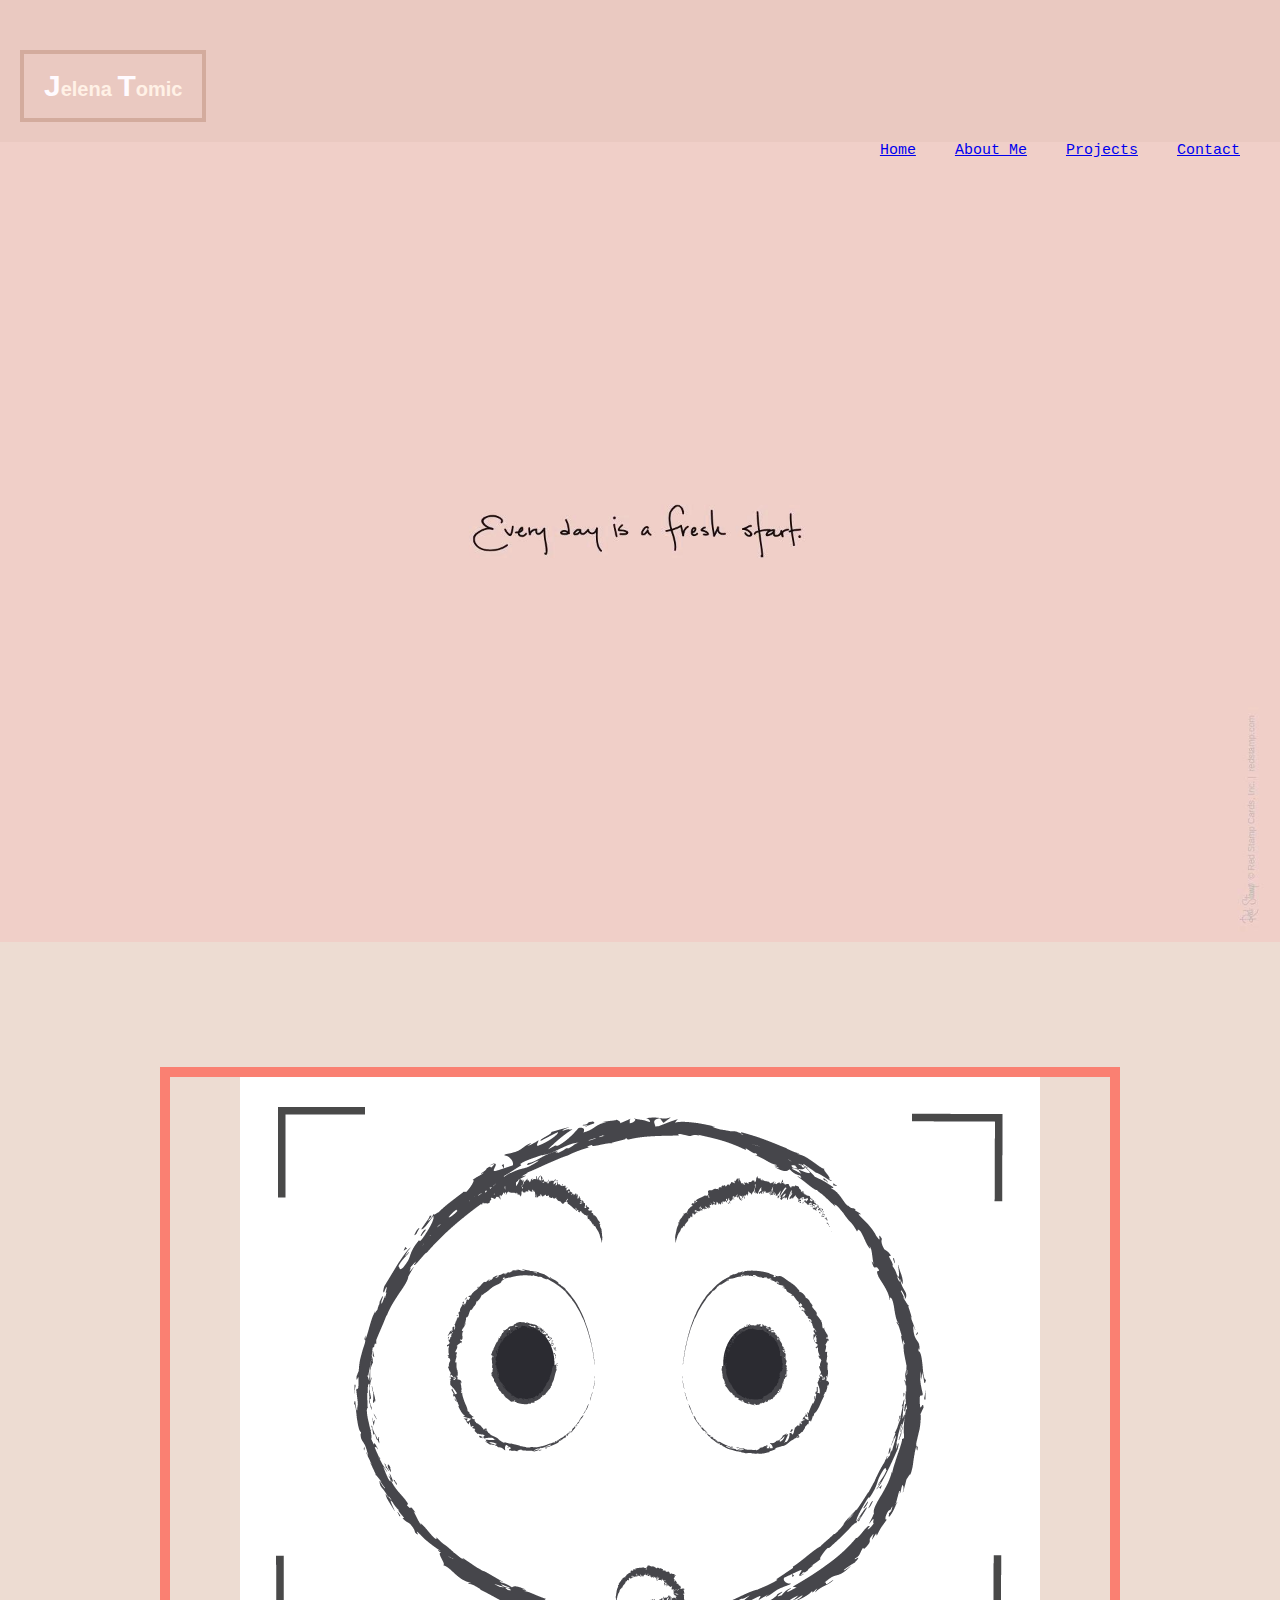
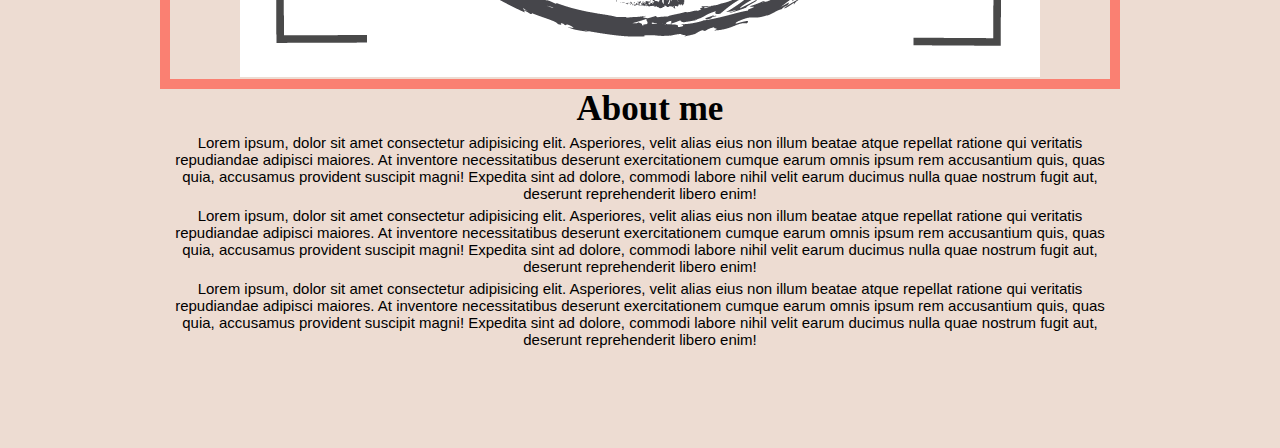
==== index.html @ 734453d8 "About me" ====
<!DOCTYPE html>
<html lang="en-US">

 <head> 
   <meta charset="UTF-8">
   <link rel="stylesheet" href="./assets/style.css">
   <title>Jelena Tomic</title>

 </head>

 <body>
     <header class="header">
         <div id="name">
             <h1 id="first"><span>J</span>elena <span>T</span>omic</h1>
         </div>

         <nav>
             <ul>
                 <li>
                     <a href="#home" data-after="Home">Home</a>
                 </li>
                 <li>
                     <a href="#aboutme" data-after="About Me">About Me</a>
                 </li>
                 <li>
                     <a href="#projects" data-after="Projects">Projects</a>
                 </li>
                 <li>
                     <a href="#contact" data-after="Contact">Contact</a>
                 </li>
             </ul>
         </nav>
     </header>
     <main class="home"></main>
     <section id="aboutme">
        <div >
            <div id="aboutme-img">
              <img src="./assets/img/aboutme.webp" alt="img">
            </div>
          </div>
          <div>
            <h1 id=content>About  me</h1>
            <p>Lorem ipsum, dolor sit amet consectetur adipisicing elit. Asperiores, velit alias eius non illum beatae atque repellat ratione qui veritatis repudiandae adipisci maiores. At inventore necessitatibus deserunt exercitationem cumque earum omnis ipsum rem accusantium quis, quas quia, accusamus provident suscipit magni! Expedita sint ad dolore, commodi labore nihil velit earum ducimus nulla quae nostrum fugit aut, deserunt reprehenderit libero enim!

            </p>
            <p>Lorem ipsum, dolor sit amet consectetur adipisicing elit. Asperiores, velit alias eius non illum beatae atque repellat ratione qui veritatis repudiandae adipisci maiores. At inventore necessitatibus deserunt exercitationem cumque earum omnis ipsum rem accusantium quis, quas quia, accusamus provident suscipit magni! Expedita sint ad dolore, commodi labore nihil velit earum ducimus nulla quae nostrum fugit aut, deserunt reprehenderit libero enim!

            </p>
            <p>Lorem ipsum, dolor sit amet consectetur adipisicing elit. Asperiores, velit alias eius non illum beatae atque repellat ratione qui veritatis repudiandae adipisci maiores. At inventore necessitatibus deserunt exercitationem cumque earum omnis ipsum rem accusantium quis, quas quia, accusamus provident suscipit magni! Expedita sint ad dolore, commodi labore nihil velit earum ducimus nulla quae nostrum fugit aut, deserunt reprehenderit libero enim!

            </p>
        </div>
      </section>

     
 </body>
      
</html>
---- assets/style.css ----
*{
    box-sizing: border-box;
    padding: 0;
    margin: auto;
}
html {
	font-size: 10px;
	font-family: 'Montserrat', sans-serif;
	scroll-behavior: smooth;
}

body{
    background-color: #eddcd2;
}

p{
    color: black;
    font-size: 15px;
    font-family:Arial, Helvetica, sans-serif;
    margin-top: 5px;
    line-height: normal;
}
#first{
    display: inline-block;
    padding: 15px 20px;
    color:#fffbff;
    border: 4px solid #d3ab9d;
    font-size: 9px;
    margin-top: 30px;
}
#first:hover{
    color: #daeaf6;
    background: color #bde0fe; 
}
/* header section */
.header {
 padding: 20px;
 font-family: Arial, Helvetica, sans-serif;
 background-color: #EAC9C1;
 color: #d3ab9d;
 cursor: grab;
 display: block;
}

.header #name h1{
    font-size: 2rem;
    color: #fff1e6;
    display: inline-block;
}

.header #name h1 span{
    color: #fffbff;
    font-size: 3rem;
    
}

.header nav{
    font-family: 'Courier New', Courier, monospace;
    font-size: 15px;
    float: right;
    padding-top: 20px;
    margin-right: 20px;
    color: #fefeff;
}

.header nav ul{
    list-style: none;
    
}

.header nav ul li{
    display:inline-block;
    margin-left: 30px;
}
/* end header */

/* home */
.home {
    height: 800px;
    width: 100%;
    margin-bottom: 25px;
    background-image: url(./img/homepage.jpeg) ;
    background-size: cover;
    background-position: center;
}
/* end home */
/* about me */
#aboutme {
	text-align: center;
	max-width: 1000px;
	margin: 0 auto;
	padding: 100px 20px;
}
#aboutme #content{
    width: 75%;
    display: inline-block;
    margin-left: 20px;
    font-size: 35px;
    font-family: fantasy;

}

#aboutme #aboutme-img{
    height: 100%;
	width: 100%;
	position: left;
	border: 10px solid salmon;

}
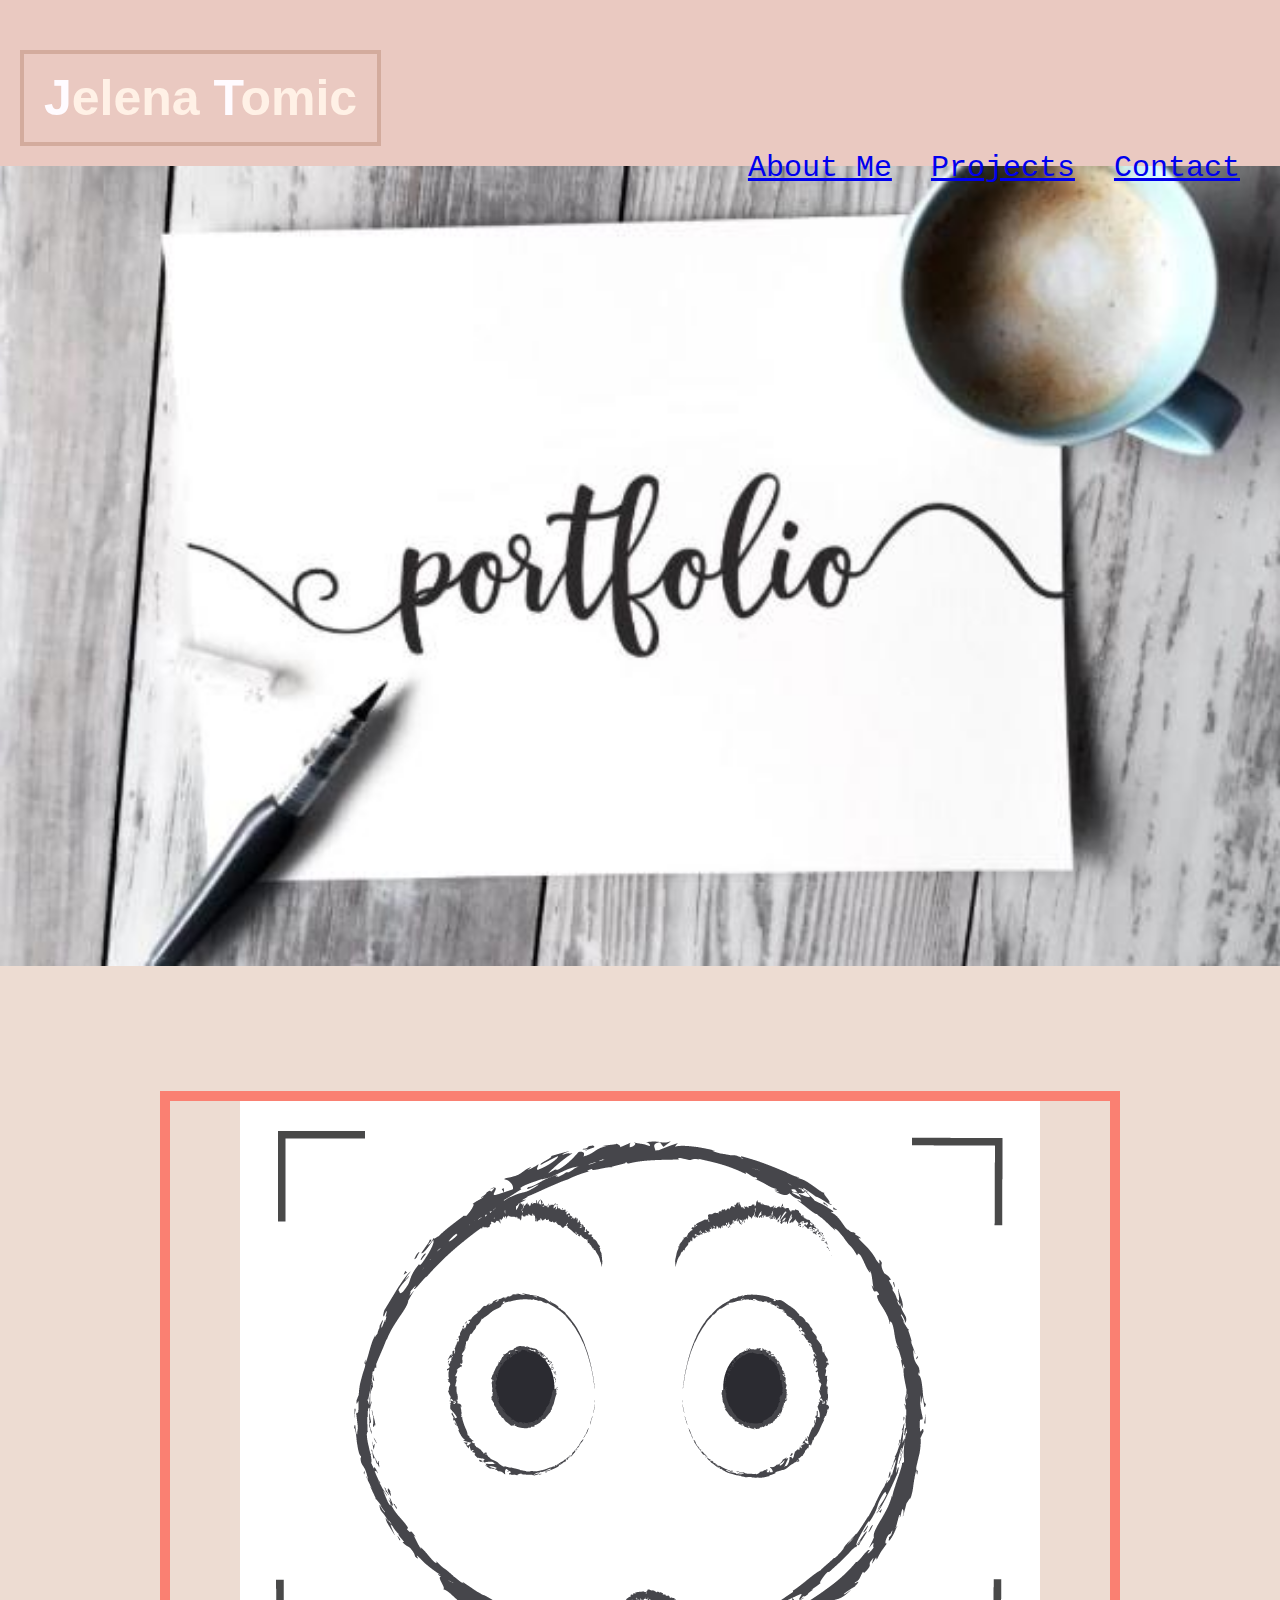
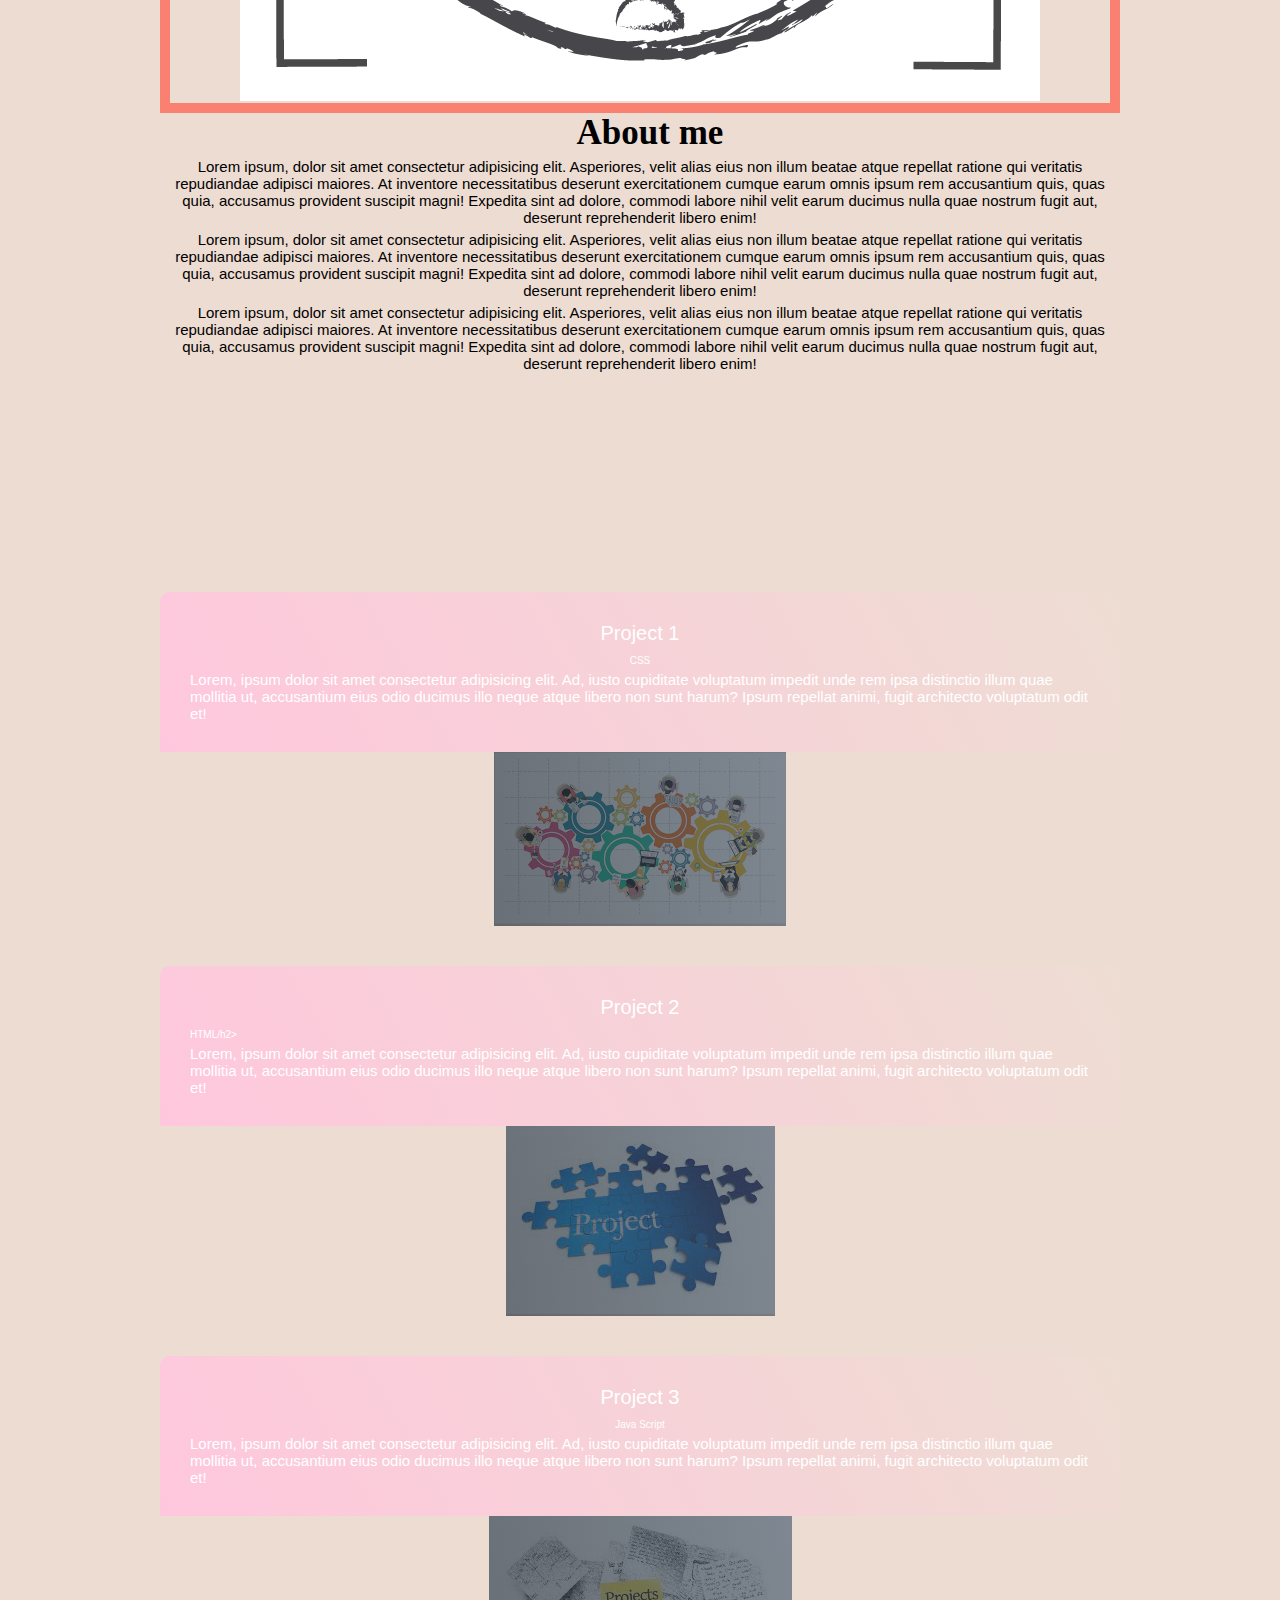
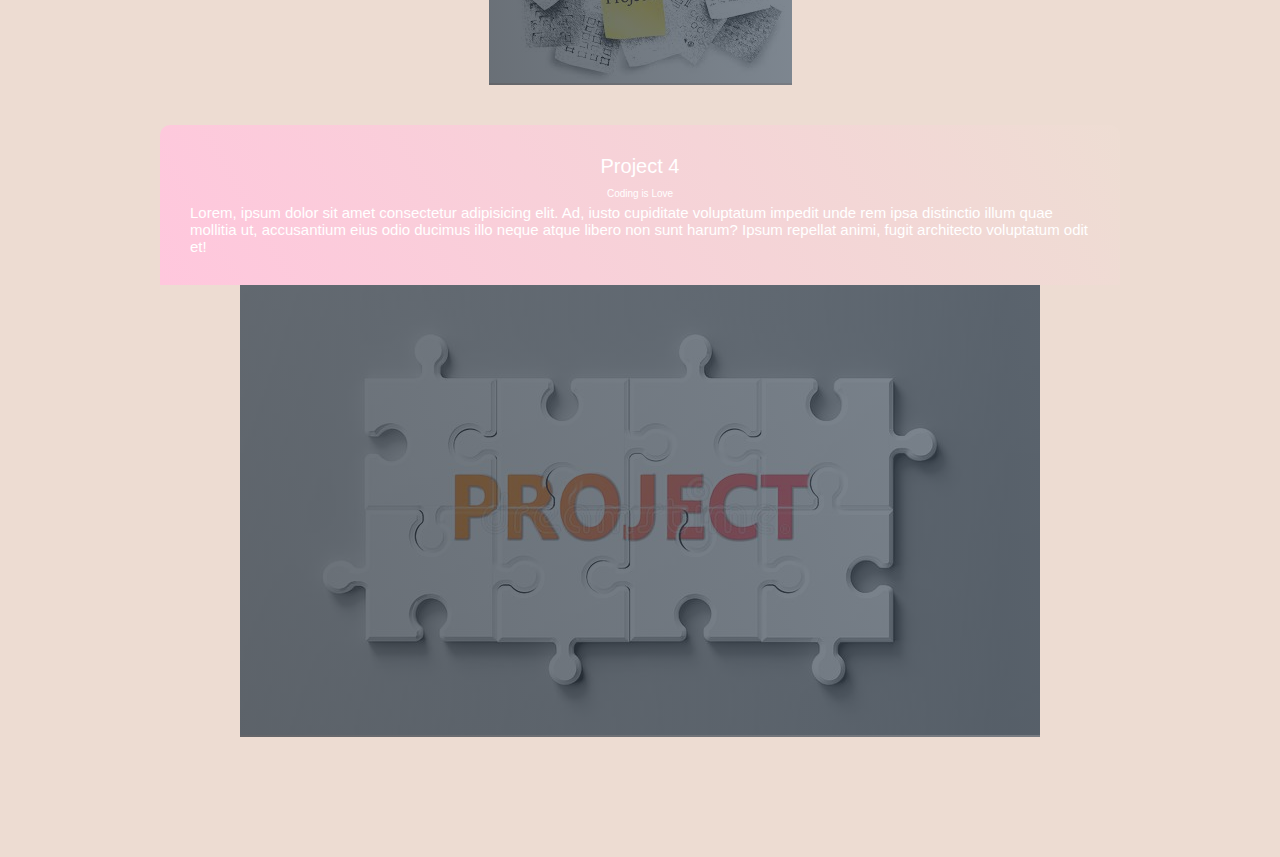
==== commit fea65378: "project" ====
--- a/index.html
+++ b/index.html
@@ -4,11 +4,12 @@
  <head> 
    <meta charset="UTF-8">
    <link rel="stylesheet" href="./assets/style.css">
-   <title>Jelena Tomic</title>
+   <title>Jelena Tomic Portfolio</title>
 
  </head>
 
  <body>
+     <!-- header section -->
      <header class="header">
          <div id="name">
              <h1 id="first"><span>J</span>elena <span>T</span>omic</h1>
@@ -16,9 +17,6 @@
 
          <nav>
              <ul>
-                 <li>
-                     <a href="#home" data-after="Home">Home</a>
-                 </li>
                  <li>
                      <a href="#aboutme" data-after="About Me">About Me</a>
                  </li>
@@ -31,7 +29,9 @@
              </ul>
          </nav>
      </header>
+     <!-- end of header section -->
      <main class="home"></main>
+     <!-- about me -->
      <section id="aboutme">
         <div >
             <div id="aboutme-img">
@@ -51,6 +51,55 @@
             </p>
         </div>
       </section>
+      <!-- end about me -->
+      <!-- projects -->
+      <section id="projects">
+        <div class="projects container">
+          <div class="all-projects">
+            <div class="project-item">
+              <div class="project-info">
+                <h1>Project 1</h1>
+                <h2>CSS</h2>
+                <p>Lorem, ipsum dolor sit amet consectetur adipisicing elit. Ad, iusto cupiditate voluptatum impedit unde rem ipsa distinctio illum quae mollitia ut, accusantium eius odio ducimus illo neque atque libero non sunt harum? Ipsum repellat animi, fugit architecto voluptatum odit et!</p>
+              </div>
+              <div class="project-img">
+                <img src="./assets/img/project1.png" alt="project1">
+              </div>
+            </div>
+            <div class="project-item">
+              <div class="project-info">
+                <h1>Project 2</h1>
+                <h2>HTML/h2>
+                <p>Lorem, ipsum dolor sit amet consectetur adipisicing elit. Ad, iusto cupiditate voluptatum impedit unde rem ipsa distinctio illum quae mollitia ut, accusantium eius odio ducimus illo neque atque libero non sunt harum? Ipsum repellat animi, fugit architecto voluptatum odit et!</p>
+              </div>
+              <div class="project-img">
+                <img src="./assets/img/project2.jpeg" alt="project2">
+              </div>
+            </div>
+            <div class="project-item">
+              <div class="project-info">
+                <h1>Project 3</h1>
+                <h2>Java Script</h2>
+                <p>Lorem, ipsum dolor sit amet consectetur adipisicing elit. Ad, iusto cupiditate voluptatum impedit unde rem ipsa distinctio illum quae mollitia ut, accusantium eius odio ducimus illo neque atque libero non sunt harum? Ipsum repellat animi, fugit architecto voluptatum odit et!</p>
+              </div>
+              <div class="project-img">
+                <img src="./assets/img/project3.jpeg" alt="project3">
+              </div>
+            </div>
+            <div class="project-item">
+              <div class="project-info">
+                <h1>Project 4</h1>
+                <h2>Coding is Love</h2>
+                <p>Lorem, ipsum dolor sit amet consectetur adipisicing elit. Ad, iusto cupiditate voluptatum impedit unde rem ipsa distinctio illum quae mollitia ut, accusantium eius odio ducimus illo neque atque libero non sunt harum? Ipsum repellat animi, fugit architecto voluptatum odit et!</p>
+              </div>
+              <div class="project-img">
+                <img src="./assets/img/project4.jpeg" alt="project4">
+              </div>
+            </div>
+          </div>
+        </div>
+      </section>
+      <!-- end projects -->
 
      
  </body>
--- a/assets/style.css
+++ b/assets/style.css
@@ -20,6 +20,13 @@
     font-family:Arial, Helvetica, sans-serif;
     margin-top: 5px;
     line-height: normal;
+}
+.container {
+	min-height: 100vh;
+	width: 100%;
+	display: flex;
+	align-items: center;
+	justify-content: center;
 }
 #first{
     display: inline-block;
@@ -44,14 +51,14 @@
 }
 
 .header #name h1{
-    font-size: 2rem;
+    font-size: 5rem;
     color: #fff1e6;
     display: inline-block;
 }
 
 .header #name h1 span{
     color: #fffbff;
-    font-size: 3rem;
+    font-size: 5rem;
     
 }
 
@@ -59,9 +66,9 @@
     font-family: 'Courier New', Courier, monospace;
     font-size: 15px;
     float: right;
-    padding-top: 20px;
     margin-right: 20px;
     color: #fefeff;
+    
 }
 
 .header nav ul{
@@ -72,6 +79,8 @@
 .header nav ul li{
     display:inline-block;
     margin-left: 30px;
+    font-size: 3rem;
+    padding-top: 5px;
 }
 /* end header */
 
@@ -80,7 +89,7 @@
     height: 800px;
     width: 100%;
     margin-bottom: 25px;
-    background-image: url(./img/homepage.jpeg) ;
+    background-image: url(./img/portfolio.jpeg) ;
     background-size: cover;
     background-position: center;
 }
@@ -108,3 +117,73 @@
 	border: 10px solid salmon;
 
 }
+/* end about me */
+/* projects */
+#projects .projects {
+	flex-direction: column;
+	max-width: 1200px;
+	margin: 0 auto;
+	padding: 100px 0;
+}
+
+#projects .all-projects {
+	display: flex;
+	align-items: center;
+	justify-content: center;
+	flex-direction: column;
+}
+#projects .project-item {
+	display: flex;
+	align-items: center;
+	justify-content: center;
+	flex-direction: column;
+	width: 80%;
+	margin: 20px auto;
+	overflow: hidden;
+	border-radius: 10px;
+}
+#projects .project-info {
+	padding: 30px;
+	flex-basis: 50%;
+	height: 100%;
+	display: flex;
+	align-items: flex-start;
+	justify-content: center;
+	flex-direction: column;
+	background-image: linear-gradient(60deg, #ffc7dd 0%, #eeddd3 100%);
+	color: white;
+}
+#projects .project-info h1 {
+	font-size: 2rem;
+	font-weight: 500;
+}
+#projects .project-info h2 {
+	font-size: 1rem;
+	font-weight: 500;
+	margin-top: 10px;
+}
+#projects .project-info p {
+	color: white;
+}
+#projects .project-img {
+	flex-basis: 60%;
+	height: 300px;
+	overflow: hidden;
+	position: relative;
+}
+#projects .project-img:after {
+	content: '';
+	position: absolute;
+	left: 0;
+	top: 0;
+	height: 100%;
+	width: 100%;
+	background-image: linear-gradient(80deg, #29323c 0%, #485563 100%);
+	opacity: .7;
+}
+#projects .project-img img {
+	transition: .3s ease transform;
+}
+#projects .project-item:hover .project-img img {
+	transform: scale(3.2);
+}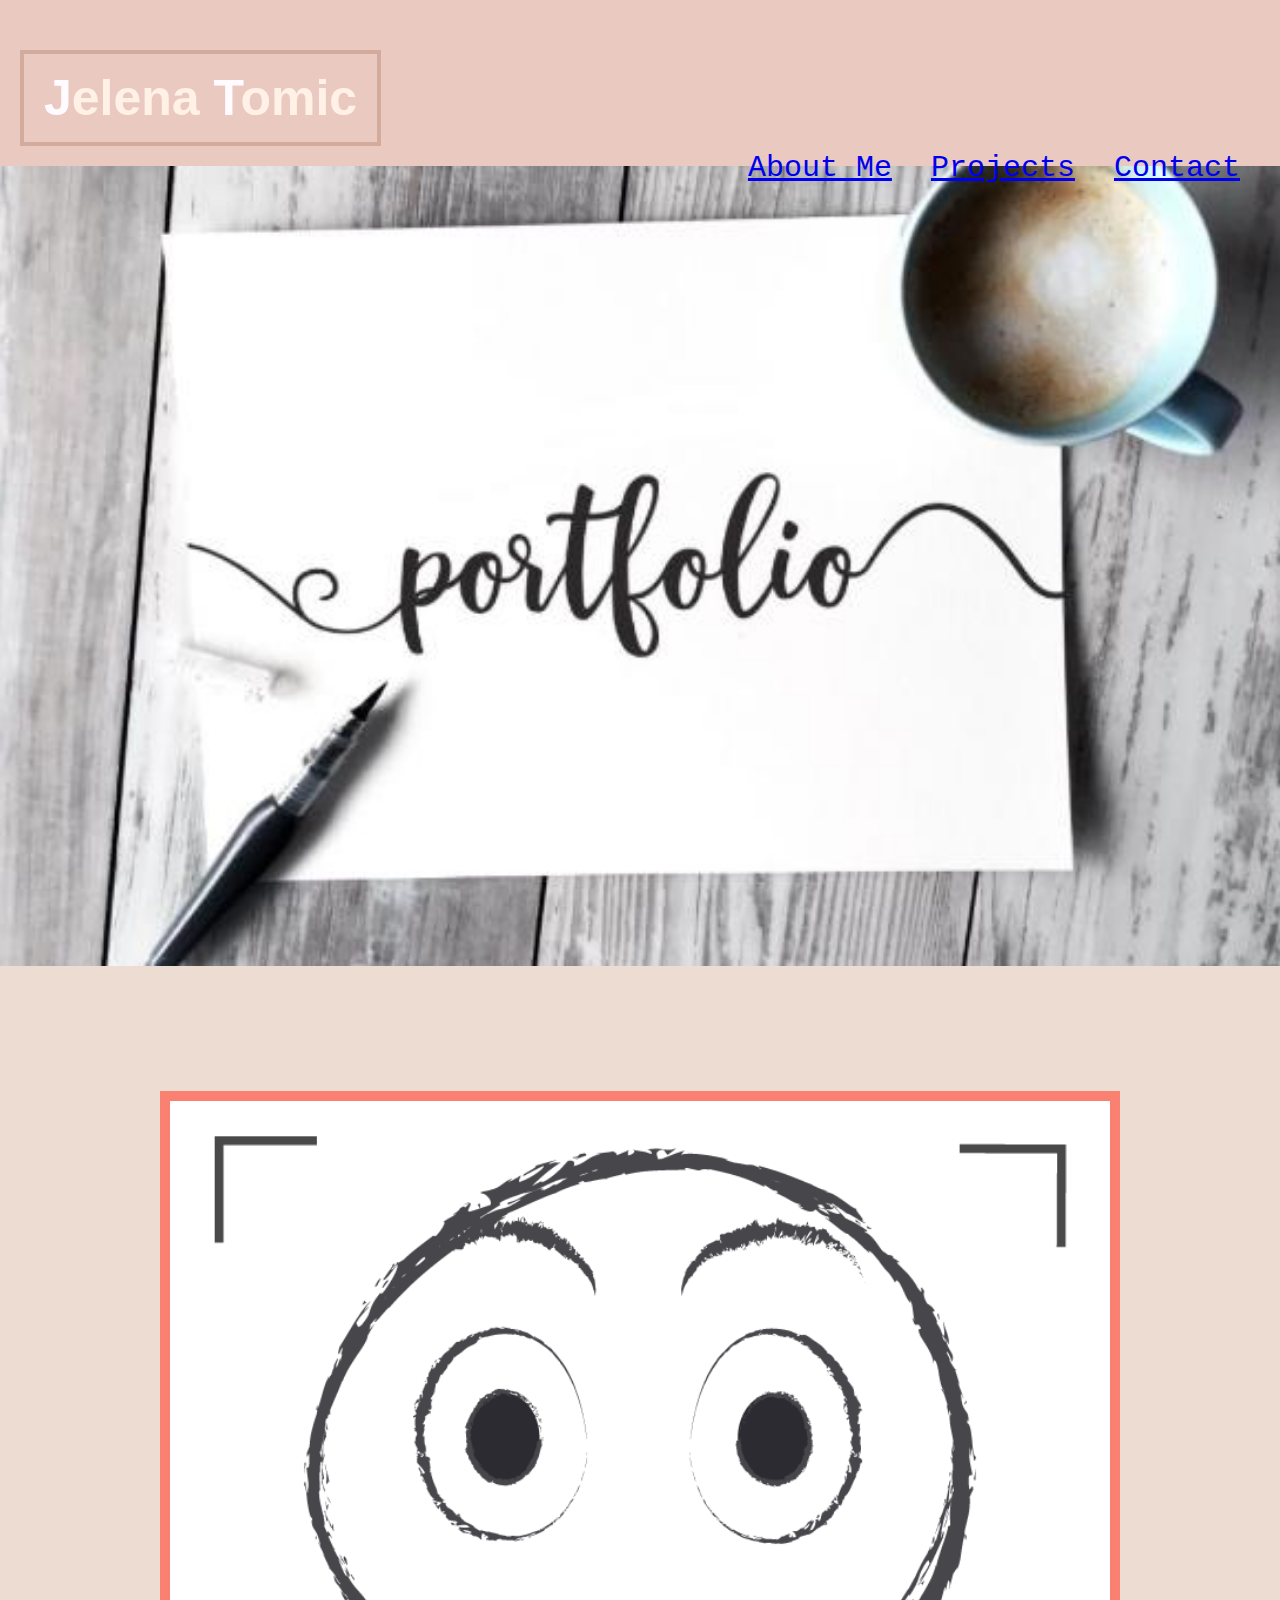
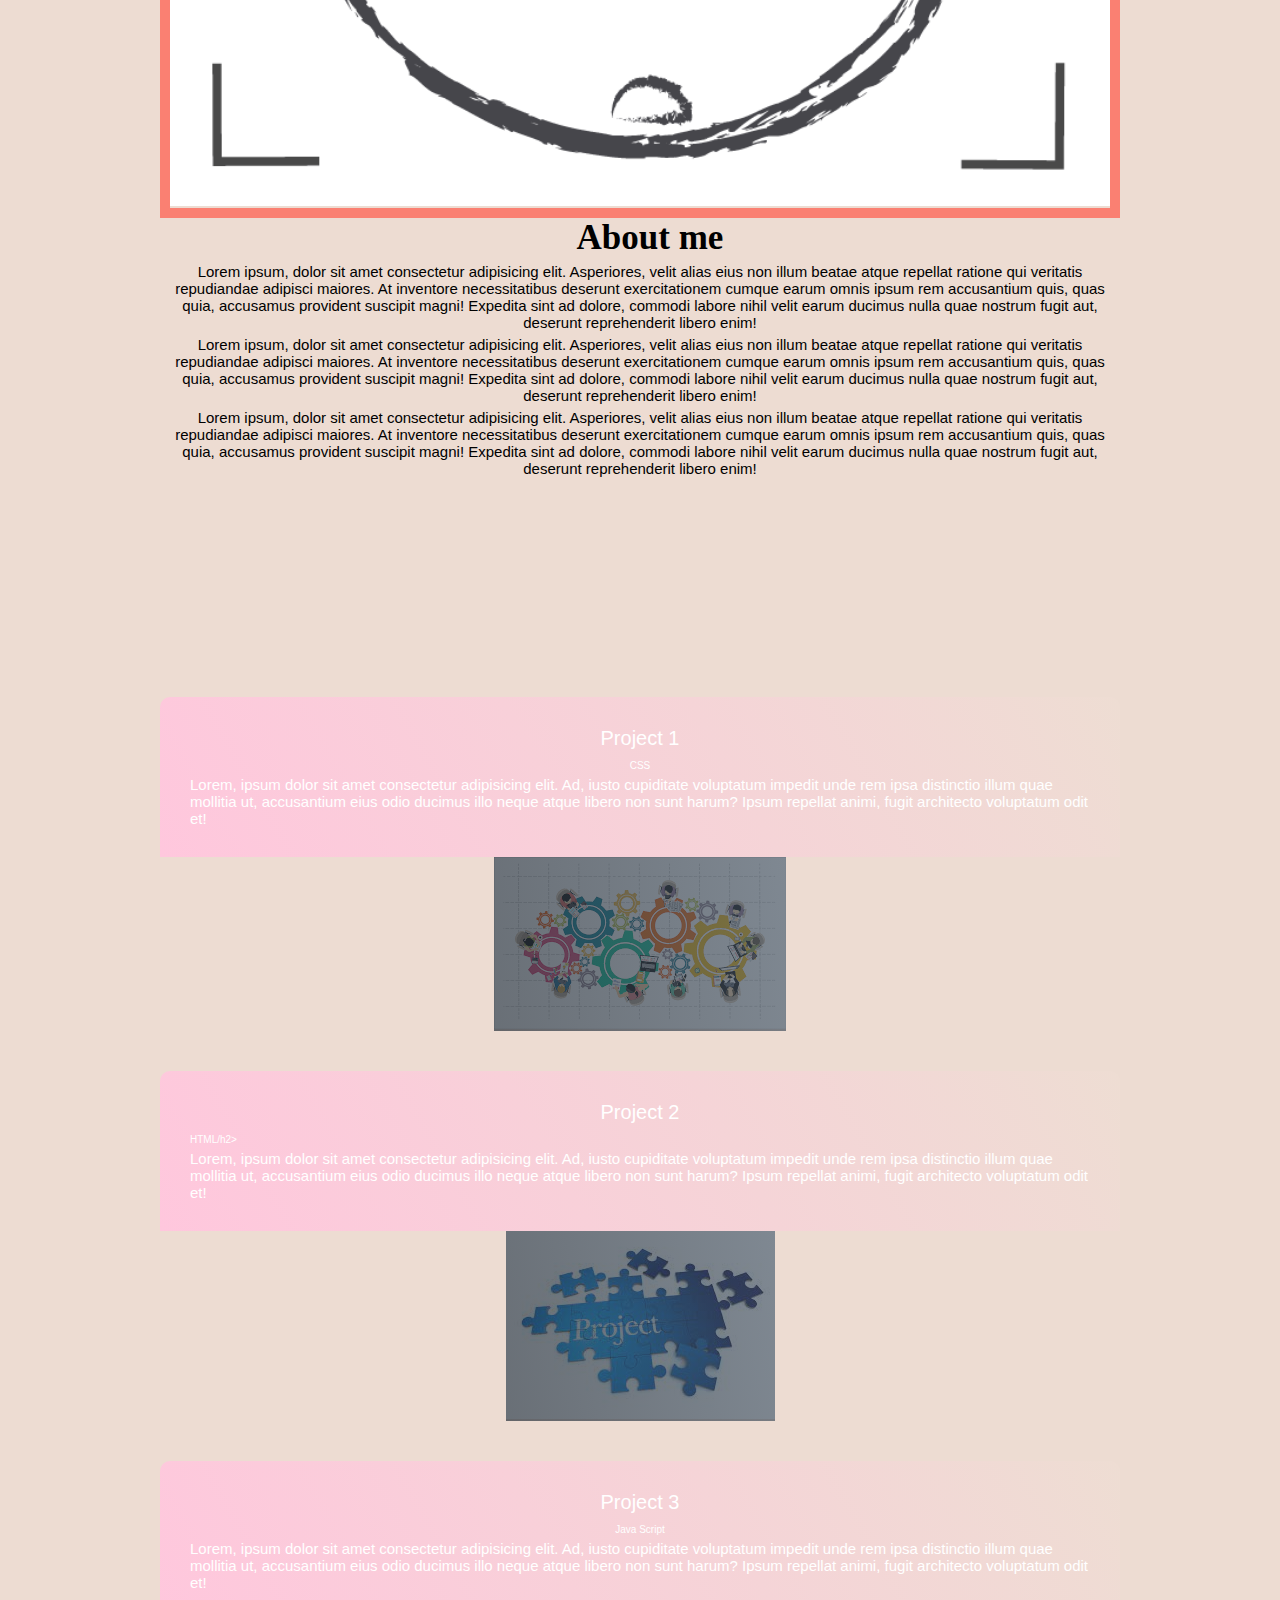
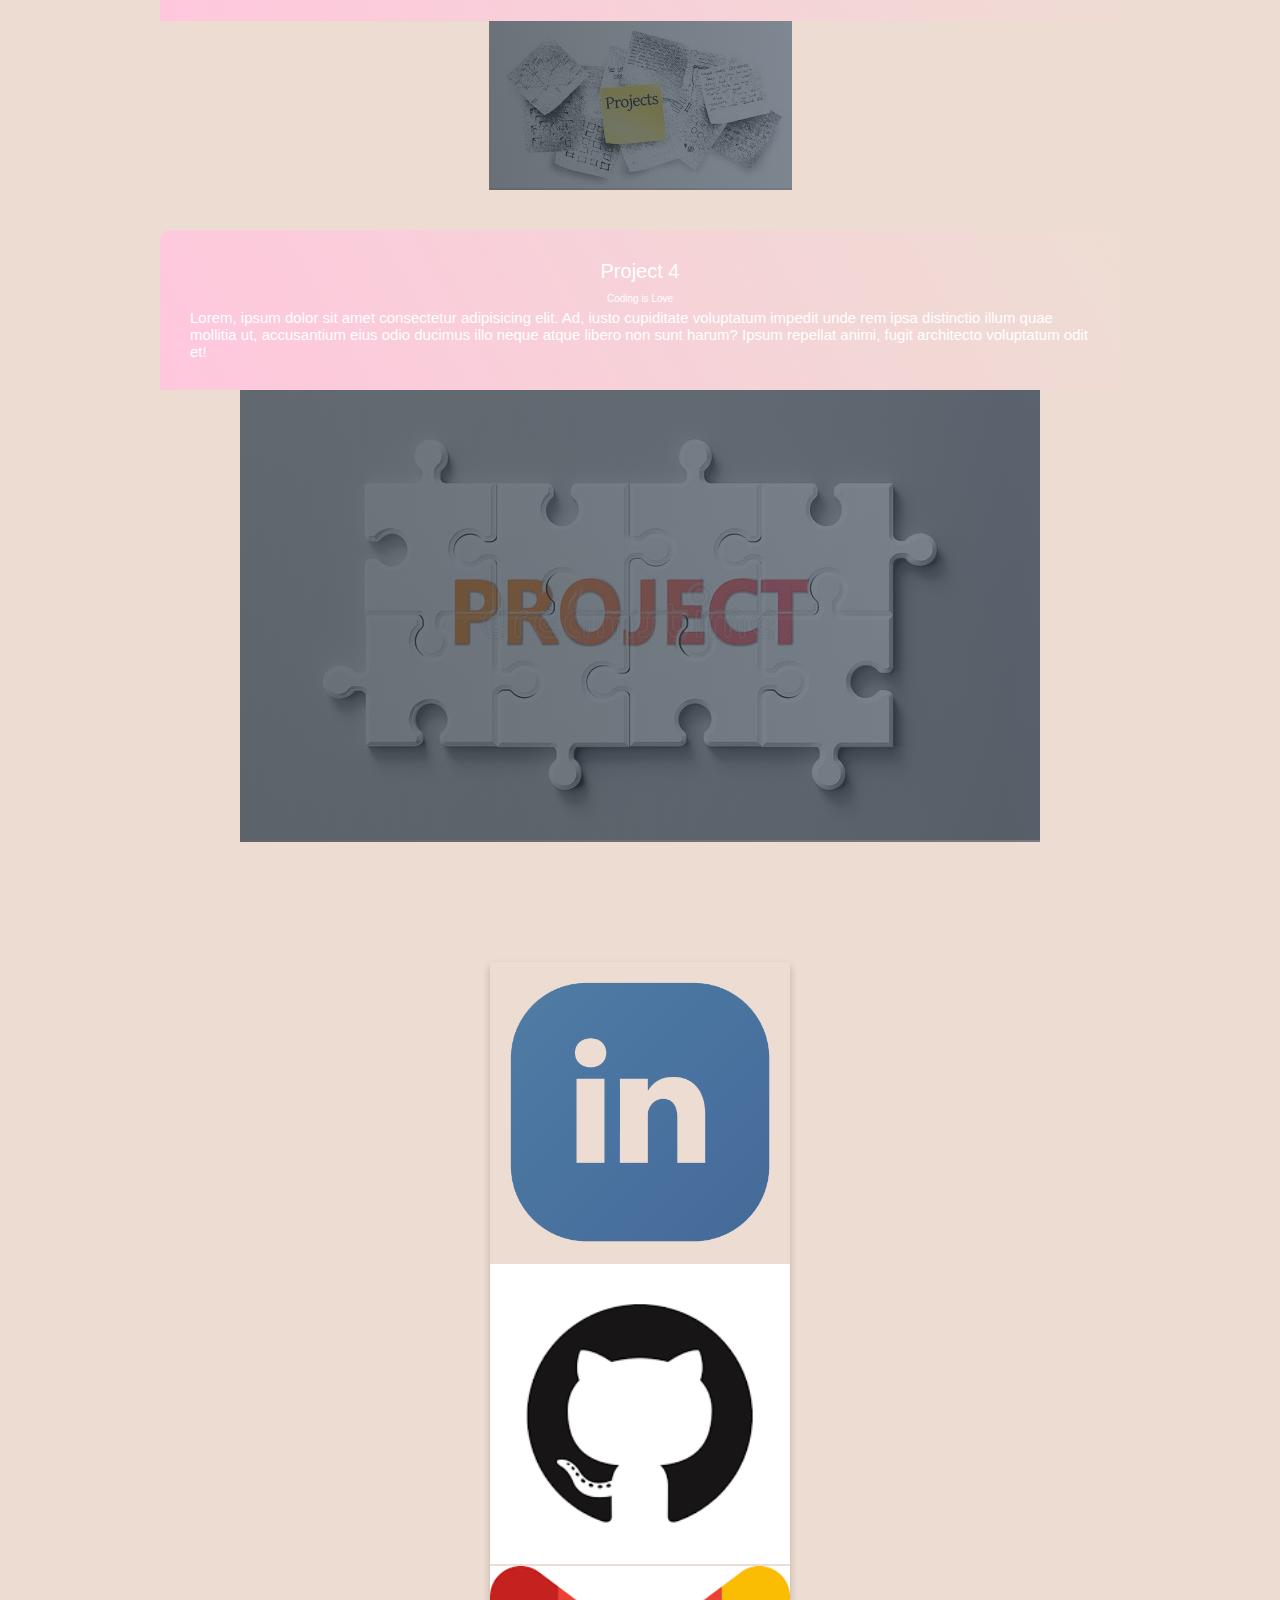
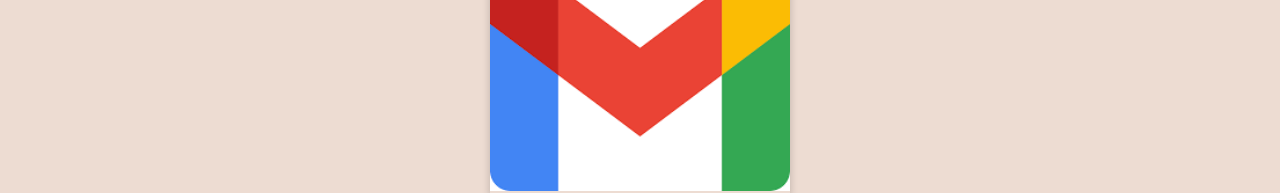
==== commit f94423fc: "contact" ====
--- a/index.html
+++ b/index.html
@@ -98,10 +98,21 @@
             </div>
           </div>
         </div>
-      </section>
-      <!-- end projects -->
+     <footer id="contact">
+        <div class="social-icon">
+            <div class="social-item">
+              <a href="https://www.linkedin.com/in/jelena-tomic-736912231/"><img src="./assets/img/linkedlinkedinlogosocialicon-1320191784782940875.png"/></a>
+            </div>
+            <div class="social-item">
+              <a href="https://github.com/JelenaTomic"><img src="./assets/img/download.png"></a>
+            </div>
+            <div class="social-item">
+              <a href="mailto:tomic.elena09@gmail.com"><img src="./assets/img/download (1).png"/></a>
+            </div>
+        
+        </div>
 
-     
+     </footer>
  </body>
       
 </html>--- a/assets/style.css
+++ b/assets/style.css
@@ -20,6 +20,11 @@
     font-family:Arial, Helvetica, sans-serif;
     margin-top: 5px;
     line-height: normal;
+}
+img {
+	height: 100%;
+	width: 100%;
+	object-fit: cover;
 }
 .container {
 	min-height: 100vh;
@@ -186,4 +191,51 @@
 }
 #projects .project-item:hover .project-img img {
 	transform: scale(3.2);
+}
+/* end project */
+/* contact */
+#contact {
+    box-shadow: 0 4px 8px 0 rgba(0, 0, 0, 0.2);
+    max-width: 300px;
+    margin: auto;
+    text-align: center;
+    font-family: arial;
+    flex-direction: column;
+  }
+  #footer {
+	background-image: linear-gradient(60deg, #29323c 0%, #485563 100%);
+}
+#footer .footer {
+	min-height: 200px;
+	flex-direction: column;
+	padding-top: 50px;
+	padding-bottom: 10px;
+}
+#footer h2 {
+	color: white;
+	font-weight: 500;
+	font-size: 1.8rem;
+	letter-spacing: .1rem;
+	margin-top: 10px;
+	margin-bottom: 10px;
+}
+#footer .social-icon {
+	display: flex;
+	margin-bottom: 30px;
+}
+#footer .social-item {
+	height: 50px;
+	width: 50px;
+	margin: 0 5px;
+}
+#footer .social-item img {
+	filter: grayscale(1);
+	transition: .3s ease filter;
+}
+#footer .social-item:hover img {
+	filter: grayscale(0);
+}
+#footer p {
+	color: white;
+	font-size: 1.3rem;
 }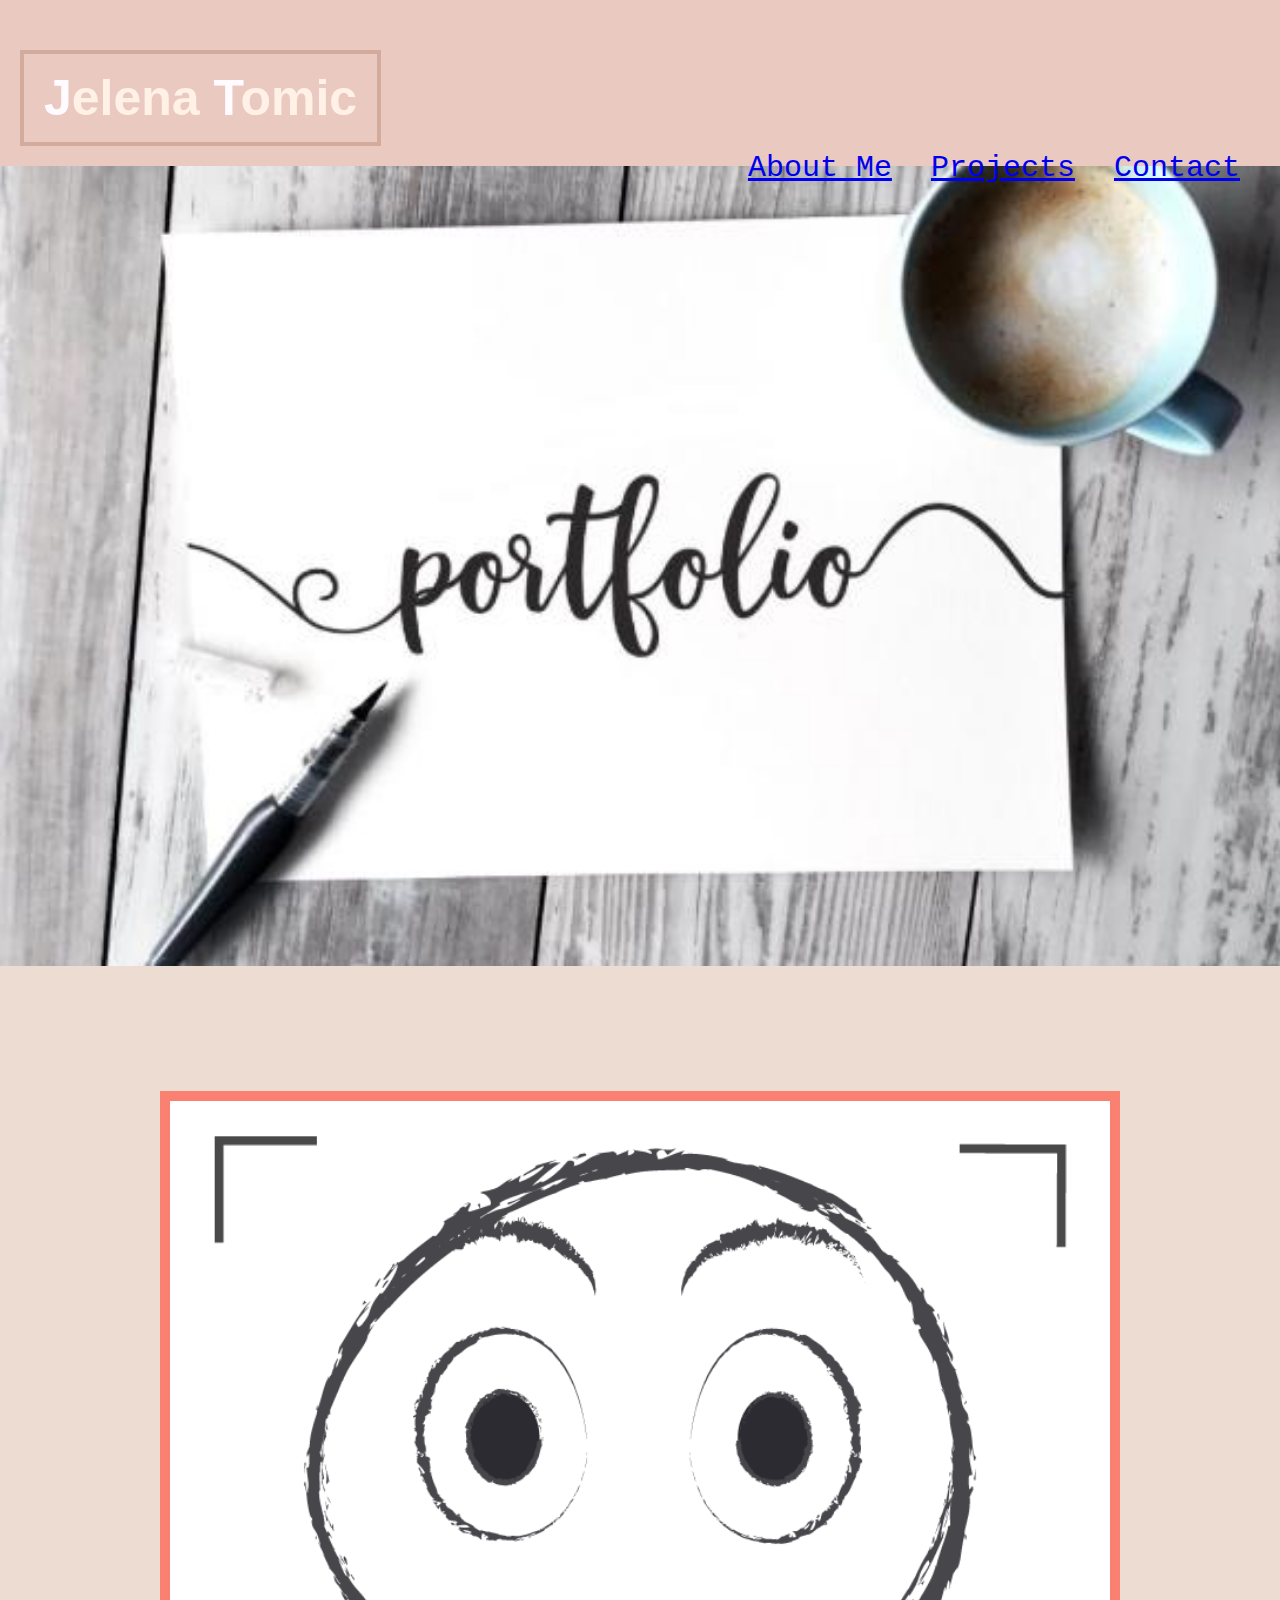
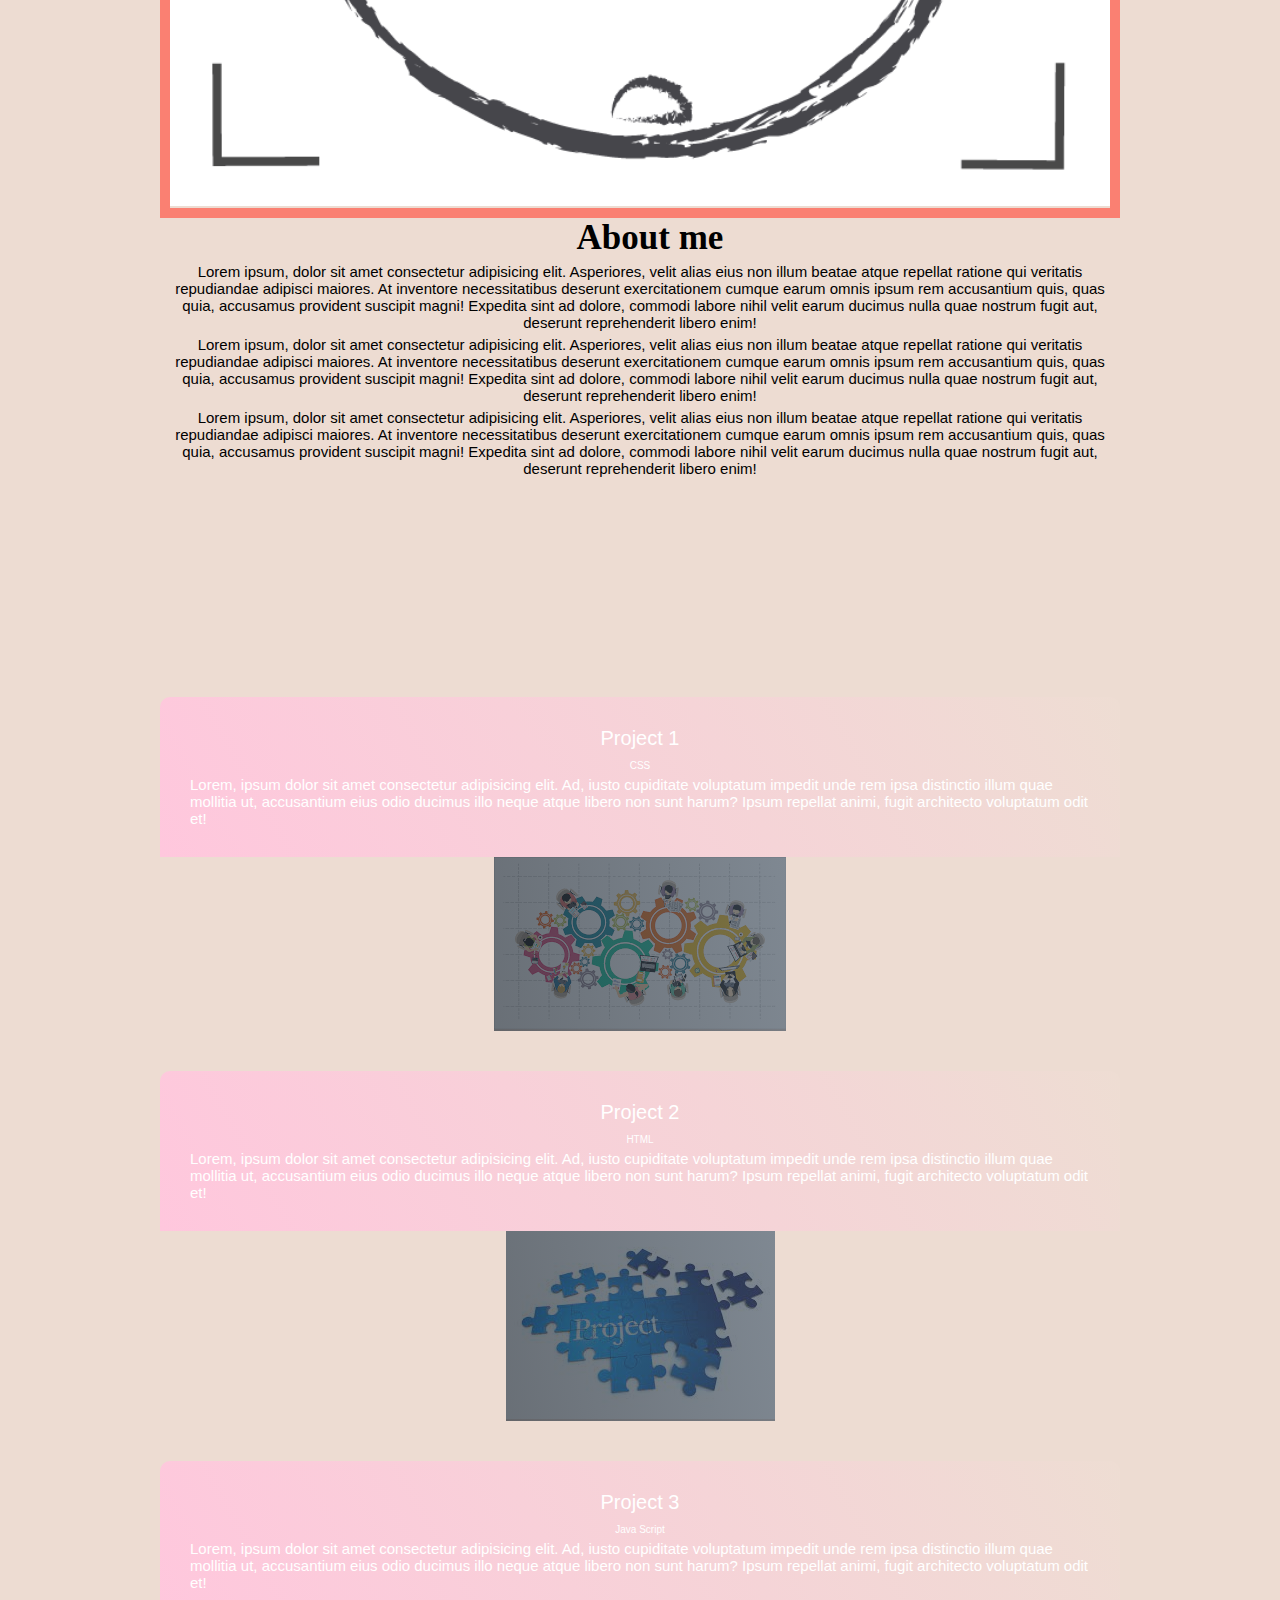
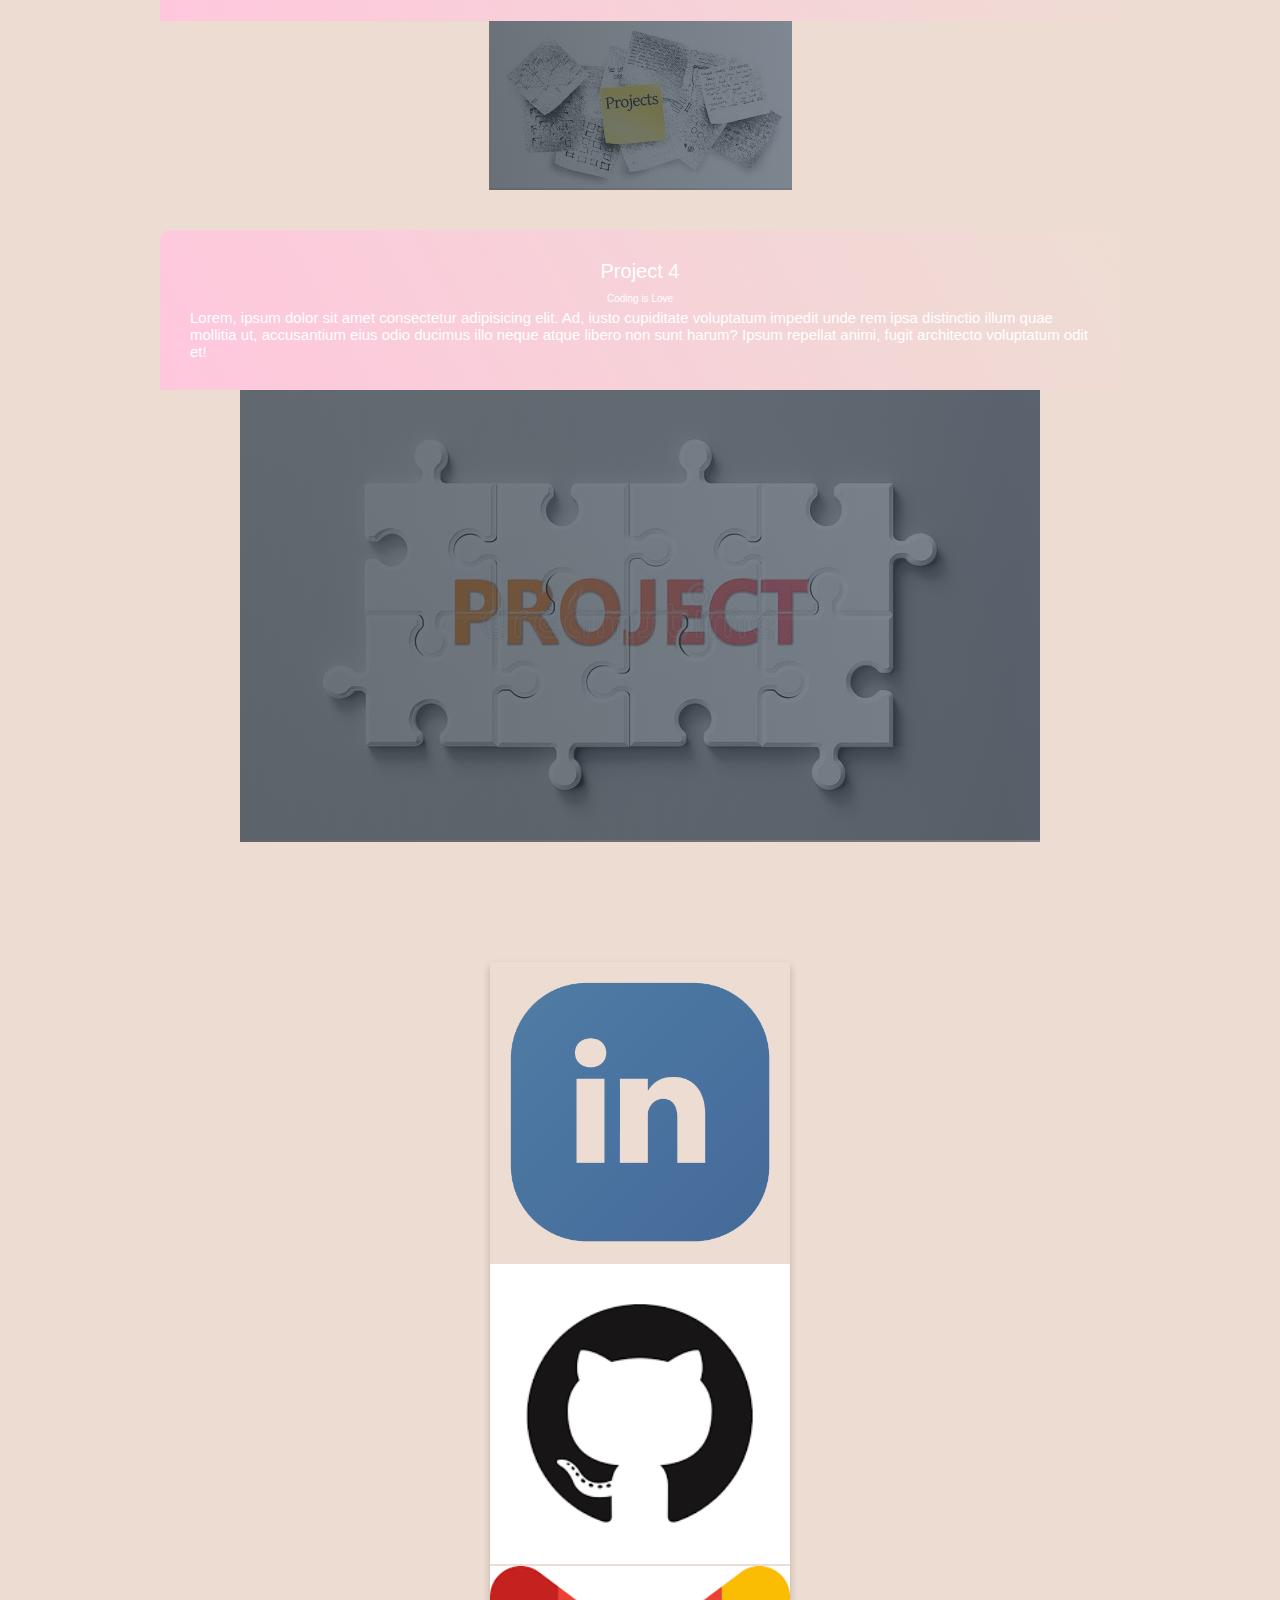
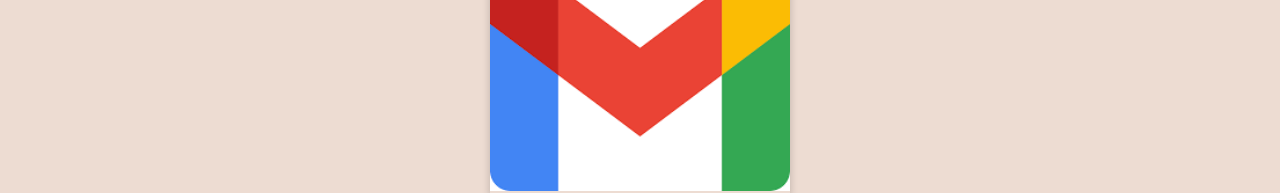
==== commit a1ed2939: "fixed project" ====
--- a/index.html
+++ b/index.html
@@ -69,7 +69,7 @@
             <div class="project-item">
               <div class="project-info">
                 <h1>Project 2</h1>
-                <h2>HTML/h2>
+                <h2>HTML</h2>
                 <p>Lorem, ipsum dolor sit amet consectetur adipisicing elit. Ad, iusto cupiditate voluptatum impedit unde rem ipsa distinctio illum quae mollitia ut, accusantium eius odio ducimus illo neque atque libero non sunt harum? Ipsum repellat animi, fugit architecto voluptatum odit et!</p>
               </div>
               <div class="project-img">
@@ -98,16 +98,17 @@
             </div>
           </div>
         </div>
+        <!-- contact info -->
      <footer id="contact">
         <div class="social-icon">
             <div class="social-item">
-              <a href="https://www.linkedin.com/in/jelena-tomic-736912231/"><img src="./assets/img/linkedlinkedinlogosocialicon-1320191784782940875.png"/></a>
+              <a href="https://www.linkedin.com/in/jelena-tomic-736912231/"><img src="./assets/img/linkedlinkedinlogosocialicon-1320191784782940875.png" alt="linkendin"/></a>
             </div>
             <div class="social-item">
-              <a href="https://github.com/JelenaTomic"><img src="./assets/img/download.png"></a>
+              <a href="https://github.com/JelenaTomic"><img src="./assets/img/download.png" alt="github"></a>
             </div>
             <div class="social-item">
-              <a href="mailto:tomic.elena09@gmail.com"><img src="./assets/img/download (1).png"/></a>
+              <a href="mailto:tomic.elena09@gmail.com"><img src="./assets/img/download (1).png" alt="email"/></a>
             </div>
         
         </div>
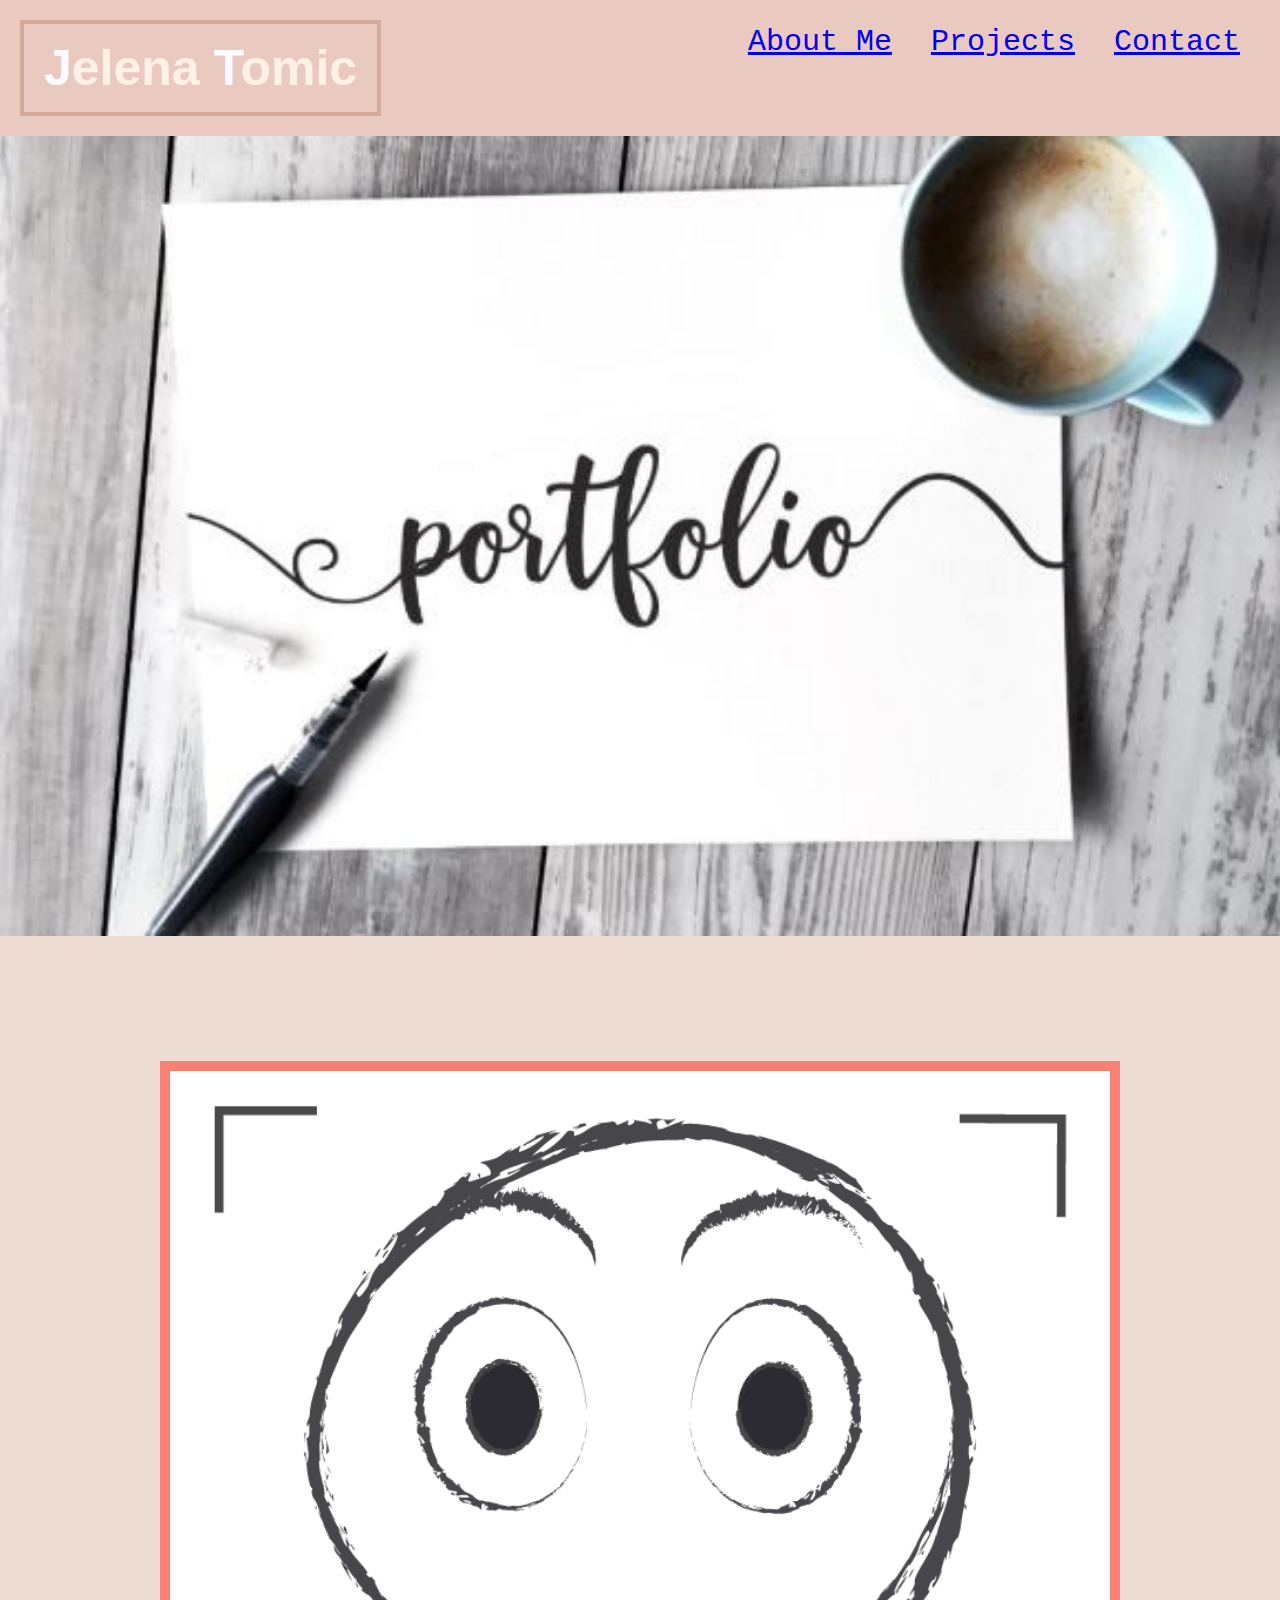
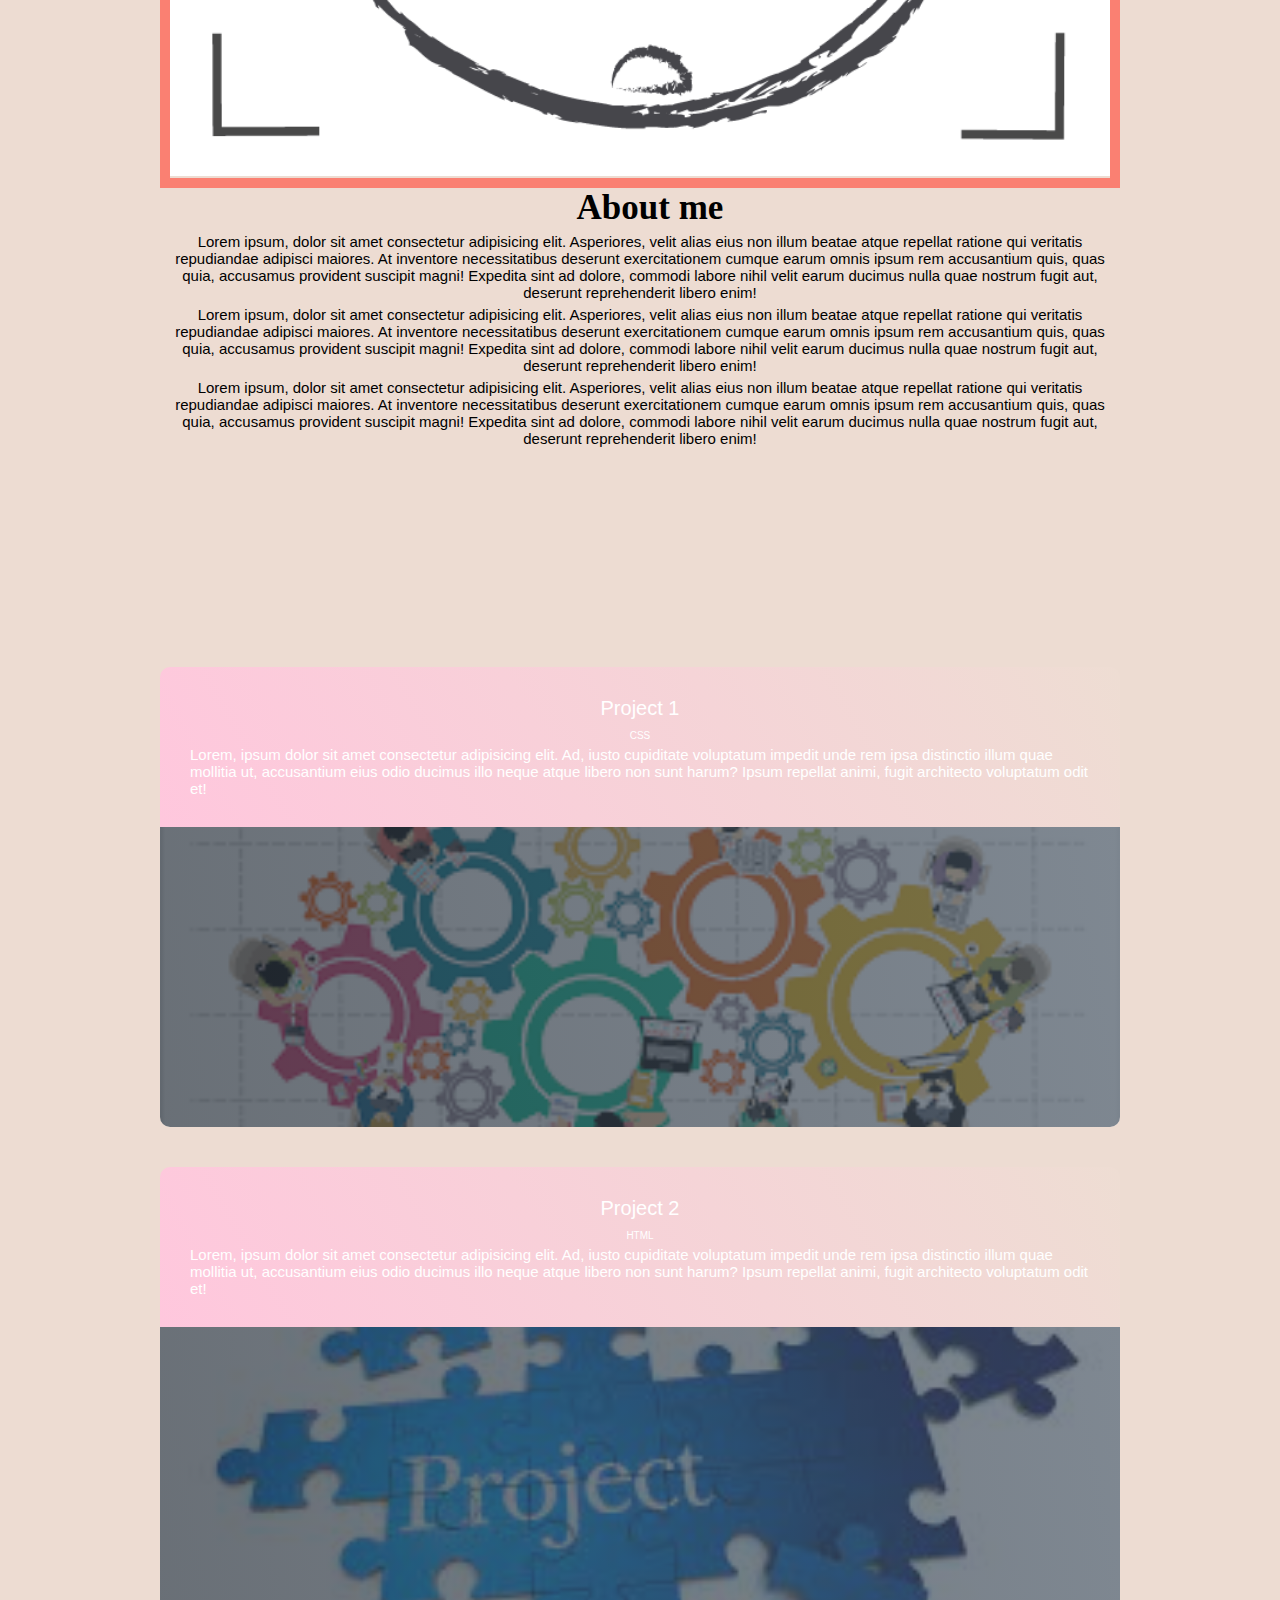
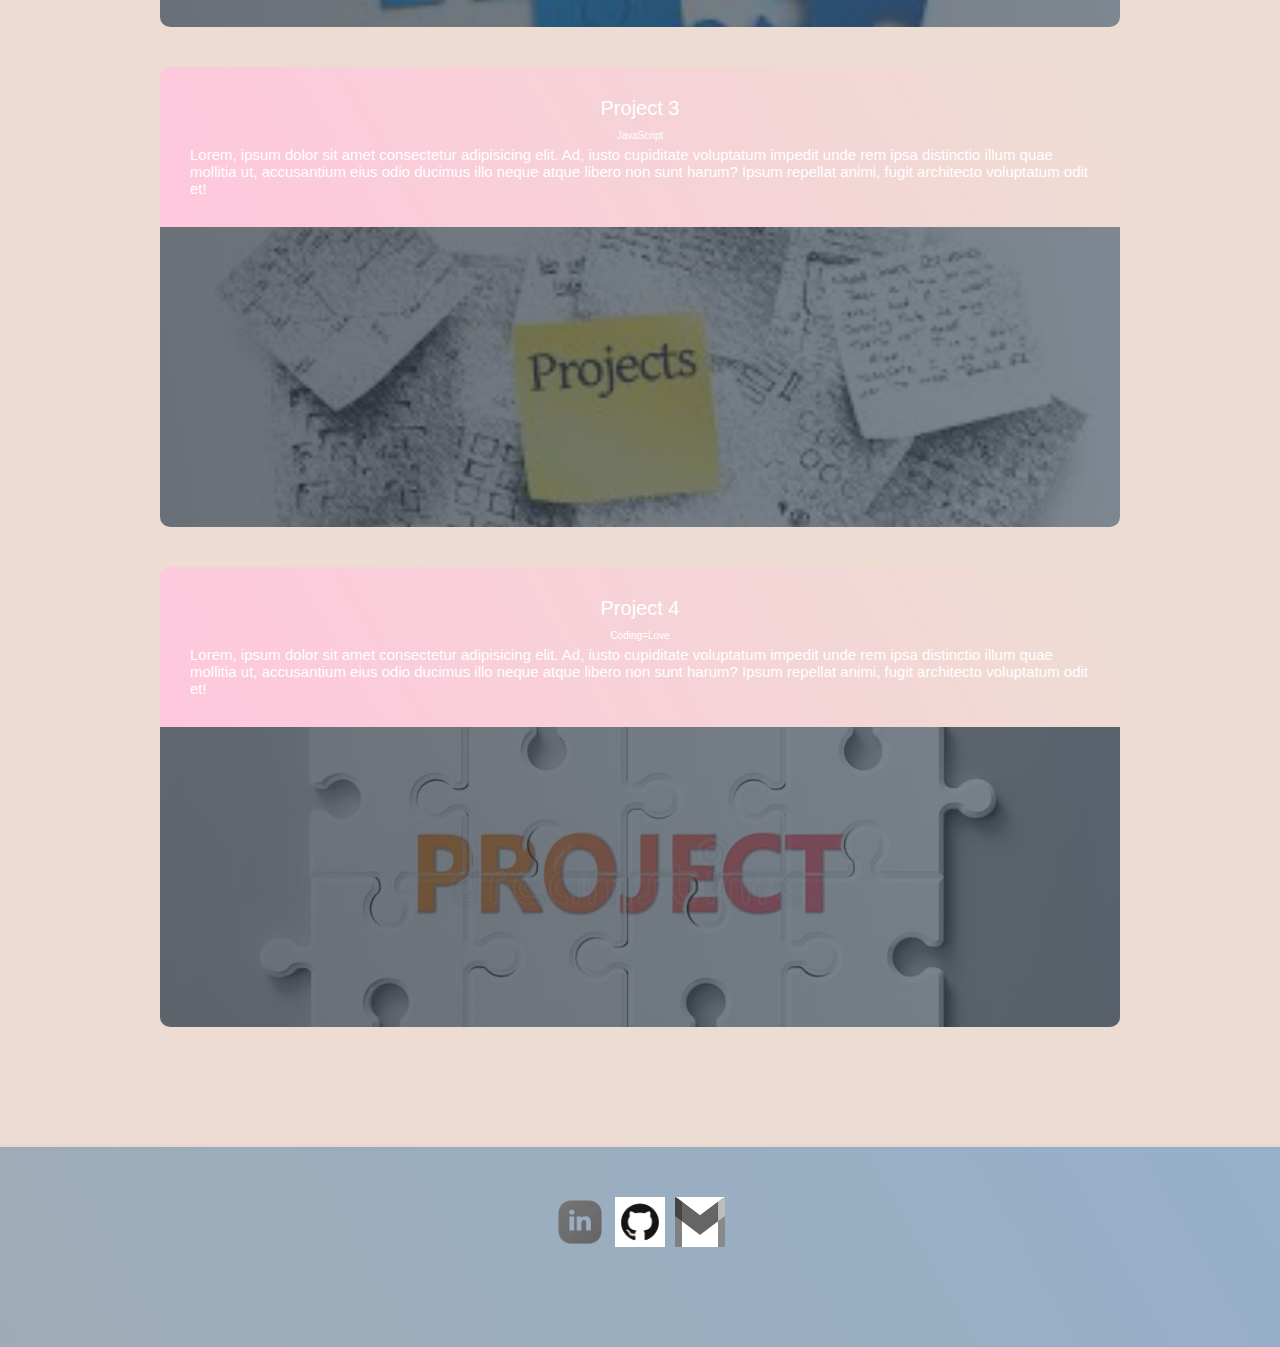
==== commit fe9000cc: "omg change, add url and code update" ====
--- a/index.html
+++ b/index.html
@@ -1,119 +1,151 @@
 <!DOCTYPE html>
 <html lang="en-US">
 
- <head> 
-   <meta charset="UTF-8">
-   <link rel="stylesheet" href="./assets/style.css">
-   <title>Jelena Tomic Portfolio</title>
+<head>
+  <meta charset="UTF-8">
+  <link rel="stylesheet" href="./assets/style.css">
+  <title>Jelena Tomic Portfolio</title>
 
- </head>
+</head>
 
- <body>
-     <!-- header section -->
-     <header class="header">
-         <div id="name">
-             <h1 id="first"><span>J</span>elena <span>T</span>omic</h1>
-         </div>
+<body>
+  <!-- header section -->
+  <header>
+    <div class="column" id="name">
+      <h1 id="first"><span>J</span>elena <span>T</span>omic</h1>
+    </div>
+    <div class="column">
+      <nav>
+        <ul>
+          <li>
+            <a href="#aboutme" data-after="About Me">About Me</a>
+          </li>
+          <li>
+            <a href="#projects" data-after="Projects">Projects</a>
+          </li>
+          <li>
+            <a href="#contact" data-after="Contact">Contact</a>
+          </li>
+        </ul>
+      </nav>
+    </div>
 
-         <nav>
-             <ul>
-                 <li>
-                     <a href="#aboutme" data-after="About Me">About Me</a>
-                 </li>
-                 <li>
-                     <a href="#projects" data-after="Projects">Projects</a>
-                 </li>
-                 <li>
-                     <a href="#contact" data-after="Contact">Contact</a>
-                 </li>
-             </ul>
-         </nav>
-     </header>
-     <!-- end of header section -->
-     <main class="home"></main>
-     <!-- about me -->
-     <section id="aboutme">
-        <div >
-            <div id="aboutme-img">
-              <img src="./assets/img/aboutme.webp" alt="img">
-            </div>
-          </div>
-          <div>
-            <h1 id=content>About  me</h1>
-            <p>Lorem ipsum, dolor sit amet consectetur adipisicing elit. Asperiores, velit alias eius non illum beatae atque repellat ratione qui veritatis repudiandae adipisci maiores. At inventore necessitatibus deserunt exercitationem cumque earum omnis ipsum rem accusantium quis, quas quia, accusamus provident suscipit magni! Expedita sint ad dolore, commodi labore nihil velit earum ducimus nulla quae nostrum fugit aut, deserunt reprehenderit libero enim!
+  </header>
+  <!-- end of header section -->
+  <main class="home"></main>
+  <!-- about me -->
+  <section id="aboutme">
+    <div>
+      <div id="aboutme-img">
+        <img src="./assets/img/aboutme.webp" alt="img">
+      </div>
+    </div>
+    <div>
+      <h1 id=content>About me</h1>
+      <p>Lorem ipsum, dolor sit amet consectetur adipisicing elit. Asperiores, velit alias eius non illum beatae atque
+        repellat ratione qui veritatis repudiandae adipisci maiores. At inventore necessitatibus deserunt exercitationem
+        cumque earum omnis ipsum rem accusantium quis, quas quia, accusamus provident suscipit magni! Expedita sint ad
+        dolore, commodi labore nihil velit earum ducimus nulla quae nostrum fugit aut, deserunt reprehenderit libero
+        enim!
 
+      </p>
+      <p>Lorem ipsum, dolor sit amet consectetur adipisicing elit. Asperiores, velit alias eius non illum beatae atque
+        repellat ratione qui veritatis repudiandae adipisci maiores. At inventore necessitatibus deserunt exercitationem
+        cumque earum omnis ipsum rem accusantium quis, quas quia, accusamus provident suscipit magni! Expedita sint ad
+        dolore, commodi labore nihil velit earum ducimus nulla quae nostrum fugit aut, deserunt reprehenderit libero
+        enim!
+
+      </p>
+      <p>Lorem ipsum, dolor sit amet consectetur adipisicing elit. Asperiores, velit alias eius non illum beatae atque
+        repellat ratione qui veritatis repudiandae adipisci maiores. At inventore necessitatibus deserunt exercitationem
+        cumque earum omnis ipsum rem accusantium quis, quas quia, accusamus provident suscipit magni! Expedita sint ad
+        dolore, commodi labore nihil velit earum ducimus nulla quae nostrum fugit aut, deserunt reprehenderit libero
+        enim!
+
+      </p>
+    </div>
+  </section>
+  <!-- end about me -->
+  <!-- projects -->
+  <section id="projects">
+    <div class="projects container">
+      <div class="all-projects">
+        <div class="project-item">
+          <article class="project-info">
+            <h1>Project 1</h1>
+            <h2>CSS</h2>
+            <p>Lorem, ipsum dolor sit amet consectetur adipisicing elit. Ad, iusto cupiditate voluptatum impedit unde
+              rem ipsa distinctio illum quae mollitia ut, accusantium eius odio ducimus illo neque atque libero non sunt
+              harum? Ipsum repellat animi, fugit architecto voluptatum odit et!
             </p>
-            <p>Lorem ipsum, dolor sit amet consectetur adipisicing elit. Asperiores, velit alias eius non illum beatae atque repellat ratione qui veritatis repudiandae adipisci maiores. At inventore necessitatibus deserunt exercitationem cumque earum omnis ipsum rem accusantium quis, quas quia, accusamus provident suscipit magni! Expedita sint ad dolore, commodi labore nihil velit earum ducimus nulla quae nostrum fugit aut, deserunt reprehenderit libero enim!
+          </article>
+          <a href="https://github.com/JelenaTomic" class="project-img" >
+            <img src="./assets/img/project1.png" alt="project1">
+          </a>
+        </div>
+        <div class="project-item">
+          <article class="project-info">
+            <h1>Project 2</h1>
+            <h2>HTML</h2>
+            <p>Lorem, ipsum dolor sit amet consectetur adipisicing elit. Ad, iusto cupiditate voluptatum impedit unde
+              rem ipsa distinctio illum quae mollitia ut, accusantium eius odio ducimus illo neque atque libero non sunt
+              harum? Ipsum repellat animi, fugit architecto voluptatum odit et!
+            </p>
+          </article>
+          <a href="https://github.com/JelenaTomic" class="project-img" >
+            <img src="./assets/img/project2.jpeg" alt="project2">
+          </a>
+        </div>
+        <div class="project-item">
+          <article class="project-info">
+            <h1>Project 3</h1>
+            <h2>JavaScript</h2>
+            <p>Lorem, ipsum dolor sit amet consectetur adipisicing elit. Ad, iusto cupiditate voluptatum impedit unde
+              rem ipsa distinctio illum quae mollitia ut, accusantium eius odio ducimus illo neque atque libero non sunt
+              harum? Ipsum repellat animi, fugit architecto voluptatum odit et!
+            </p>
+          </article>
+          <a href="https://github.com/JelenaTomic" class="project-img" >
+            <img src="./assets/img/project3.jpeg" alt="project3">
+          </a>
+        </div>
+        <div class="project-item">
+          <article class="project-info">
+            <h1>Project 4</h1>
+            <h2>Coding=Love</h2>
+            <p>Lorem, ipsum dolor sit amet consectetur adipisicing elit. Ad, iusto cupiditate voluptatum impedit unde
+              rem ipsa distinctio illum quae mollitia ut, accusantium eius odio ducimus illo neque atque libero non sunt
+              harum? Ipsum repellat animi, fugit architecto voluptatum odit et!
+            </p>
+          </article>
+          <a href="https://github.com/JelenaTomic" class="project-img" >
+            <img src="./assets/img/project4.jpeg" alt="project4">
+          </a>
+        </div>
+      </div>
 
-            </p>
-            <p>Lorem ipsum, dolor sit amet consectetur adipisicing elit. Asperiores, velit alias eius non illum beatae atque repellat ratione qui veritatis repudiandae adipisci maiores. At inventore necessitatibus deserunt exercitationem cumque earum omnis ipsum rem accusantium quis, quas quia, accusamus provident suscipit magni! Expedita sint ad dolore, commodi labore nihil velit earum ducimus nulla quae nostrum fugit aut, deserunt reprehenderit libero enim!
-
-            </p>
+    </div> 
+  </section>
+    <!-- end project -->
+    <!-- contact info -->
+    <footer id="contact">
+      <div class="social-icon">
+        <div class="social-item column">
+          <a href="https://www.linkedin.com/in/jelena-tomic-736912231/"><img src="./assets/img/linkedin.png" alt="linkendin">
+          </a>
         </div>
-      </section>
-      <!-- end about me -->
-      <!-- projects -->
-      <section id="projects">
-        <div class="projects container">
-          <div class="all-projects">
-            <div class="project-item">
-              <div class="project-info">
-                <h1>Project 1</h1>
-                <h2>CSS</h2>
-                <p>Lorem, ipsum dolor sit amet consectetur adipisicing elit. Ad, iusto cupiditate voluptatum impedit unde rem ipsa distinctio illum quae mollitia ut, accusantium eius odio ducimus illo neque atque libero non sunt harum? Ipsum repellat animi, fugit architecto voluptatum odit et!</p>
-              </div>
-              <div class="project-img">
-                <img src="./assets/img/project1.png" alt="project1">
-              </div>
-            </div>
-            <div class="project-item">
-              <div class="project-info">
-                <h1>Project 2</h1>
-                <h2>HTML</h2>
-                <p>Lorem, ipsum dolor sit amet consectetur adipisicing elit. Ad, iusto cupiditate voluptatum impedit unde rem ipsa distinctio illum quae mollitia ut, accusantium eius odio ducimus illo neque atque libero non sunt harum? Ipsum repellat animi, fugit architecto voluptatum odit et!</p>
-              </div>
-              <div class="project-img">
-                <img src="./assets/img/project2.jpeg" alt="project2">
-              </div>
-            </div>
-            <div class="project-item">
-              <div class="project-info">
-                <h1>Project 3</h1>
-                <h2>Java Script</h2>
-                <p>Lorem, ipsum dolor sit amet consectetur adipisicing elit. Ad, iusto cupiditate voluptatum impedit unde rem ipsa distinctio illum quae mollitia ut, accusantium eius odio ducimus illo neque atque libero non sunt harum? Ipsum repellat animi, fugit architecto voluptatum odit et!</p>
-              </div>
-              <div class="project-img">
-                <img src="./assets/img/project3.jpeg" alt="project3">
-              </div>
-            </div>
-            <div class="project-item">
-              <div class="project-info">
-                <h1>Project 4</h1>
-                <h2>Coding is Love</h2>
-                <p>Lorem, ipsum dolor sit amet consectetur adipisicing elit. Ad, iusto cupiditate voluptatum impedit unde rem ipsa distinctio illum quae mollitia ut, accusantium eius odio ducimus illo neque atque libero non sunt harum? Ipsum repellat animi, fugit architecto voluptatum odit et!</p>
-              </div>
-              <div class="project-img">
-                <img src="./assets/img/project4.jpeg" alt="project4">
-              </div>
-            </div>
-          </div>
+        <div class="social-item column">
+          <a href="https://github.com/JelenaTomic"><img src="./assets/img/github.png" alt="github">
+          </a>
         </div>
-        <!-- contact info -->
-     <footer id="contact">
-        <div class="social-icon">
-            <div class="social-item">
-              <a href="https://www.linkedin.com/in/jelena-tomic-736912231/"><img src="./assets/img/linkedlinkedinlogosocialicon-1320191784782940875.png" alt="linkendin"/></a>
-            </div>
-            <div class="social-item">
-              <a href="https://github.com/JelenaTomic"><img src="./assets/img/download.png" alt="github"></a>
-            </div>
-            <div class="social-item">
-              <a href="mailto:tomic.elena09@gmail.com"><img src="./assets/img/download (1).png" alt="email"/></a>
-            </div>
-        
+        <div class="social-item column">
+          <a href="mailto:tomic.elena09@gmail.com"><img src="./assets/img/gmail.png" alt="email">
+          </a>
         </div>
 
-     </footer>
- </body>
-      
+      </div>
+
+    </footer>
+</body>
+
 </html>--- a/assets/style.css
+++ b/assets/style.css
@@ -1,31 +1,33 @@
-
-*{
-    box-sizing: border-box;
-    padding: 0;
-    margin: auto;
-}
+* {
+	box-sizing: border-box;
+	padding: 0;
+	margin: auto;
+}
+
 html {
 	font-size: 10px;
 	font-family: 'Montserrat', sans-serif;
 	scroll-behavior: smooth;
 }
 
-body{
-    background-color: #eddcd2;
-}
-
-p{
-    color: black;
-    font-size: 15px;
-    font-family:Arial, Helvetica, sans-serif;
-    margin-top: 5px;
-    line-height: normal;
-}
+body {
+	background-color: #eddcd2;
+}
+
+p {
+	color: black;
+	font-size: 15px;
+	font-family: Arial, Helvetica, sans-serif;
+	margin-top: 5px;
+	line-height: normal;
+}
+
 img {
 	height: 100%;
 	width: 100%;
 	object-fit: cover;
 }
+
 .container {
 	min-height: 100vh;
 	width: 100%;
@@ -33,71 +35,96 @@
 	align-items: center;
 	justify-content: center;
 }
-#first{
-    display: inline-block;
-    padding: 15px 20px;
-    color:#fffbff;
-    border: 4px solid #d3ab9d;
-    font-size: 9px;
-    margin-top: 30px;
-}
-#first:hover{
-    color: #daeaf6;
-    background: color #bde0fe; 
-}
+
+#first {
+	display: inline-block;
+	padding: 15px 20px;
+	color: #fffbff;
+	border: 4px solid #d3ab9d;
+	font-size: 9px;
+	/*
+	margin-top: 30px;
+	*/
+}
+
+#first:hover {
+	color: #daeaf6;
+	background: color #bde0fe;
+}
+
+.column {
+	float: left;
+	width: 50%;
+	align-items: center;
+}
+
+/* Clear floats after the columns */
+header:after {
+	content: "";
+	display: table;
+	clear: both;
+}
+
 /* header section */
-.header {
- padding: 20px;
- font-family: Arial, Helvetica, sans-serif;
- background-color: #EAC9C1;
- color: #d3ab9d;
- cursor: grab;
- display: block;
-}
-
-.header #name h1{
-    font-size: 5rem;
-    color: #fff1e6;
-    display: inline-block;
-}
-
-.header #name h1 span{
-    color: #fffbff;
-    font-size: 5rem;
-    
-}
-
-.header nav{
-    font-family: 'Courier New', Courier, monospace;
-    font-size: 15px;
-    float: right;
-    margin-right: 20px;
-    color: #fefeff;
-    
-}
-
-.header nav ul{
-    list-style: none;
-    
-}
-
-.header nav ul li{
-    display:inline-block;
-    margin-left: 30px;
-    font-size: 3rem;
-    padding-top: 5px;
-}
+header {
+	padding: 20px;
+	font-family: Arial, Helvetica, sans-serif;
+	background-color: #EAC9C1;
+	color: #d3ab9d;
+	cursor: grab;
+	display: block;
+}
+
+header div #name {
+	width: 30%
+}
+
+header #name h1 {
+	font-size: 5rem;
+	color: #fff1e6;
+	display: inline-block;
+	max-height: 100px;
+}
+
+header #name h1 span {
+	color: #fffbff;
+	font-size: 5rem;
+
+}
+
+header nav {
+	font-family: 'Courier New', Courier, monospace;
+	font-size: 15px;
+	float: right;
+	margin-right: 20px;
+	color: #fefeff;
+
+}
+
+header nav ul {
+	list-style: none;
+
+}
+
+header nav ul li {
+	display: inline-block;
+	margin-left: 30px;
+	font-size: 3rem;
+	padding-top: 5px;
+}
+
 /* end header */
 
 /* home */
 .home {
-    height: 800px;
-    width: 100%;
-    margin-bottom: 25px;
-    background-image: url(./img/portfolio.jpeg) ;
-    background-size: cover;
-    background-position: center;
-}
+	height: 800px;
+	width: 100%;
+	margin-bottom: 25px;
+	background-image: url(./img/portfolio.jpeg);
+	background-size: cover;
+	background-position: center;
+}
+
 /* end home */
 /* about me */
 #aboutme {
@@ -106,22 +133,24 @@
 	margin: 0 auto;
 	padding: 100px 20px;
 }
-#aboutme #content{
-    width: 75%;
-    display: inline-block;
-    margin-left: 20px;
-    font-size: 35px;
-    font-family: fantasy;
-
-}
-
-#aboutme #aboutme-img{
-    height: 100%;
+
+#aboutme #content {
+	width: 75%;
+	display: inline-block;
+	margin-left: 20px;
+	font-size: 35px;
+	font-family: fantasy;
+
+}
+
+#aboutme #aboutme-img {
+	height: 100%;
 	width: 100%;
 	position: left;
 	border: 10px solid salmon;
 
 }
+
 /* end about me */
 /* projects */
 #projects .projects {
@@ -132,13 +161,14 @@
 }
 
 #projects .all-projects {
-	display: flex;
+	display:contents;
 	align-items: center;
 	justify-content: center;
 	flex-direction: column;
 }
+
 #projects .project-item {
-	display: flex;
+	display: table-row;
 	align-items: center;
 	justify-content: center;
 	flex-direction: column;
@@ -147,6 +177,7 @@
 	overflow: hidden;
 	border-radius: 10px;
 }
+
 #projects .project-info {
 	padding: 30px;
 	flex-basis: 50%;
@@ -158,24 +189,30 @@
 	background-image: linear-gradient(60deg, #ffc7dd 0%, #eeddd3 100%);
 	color: white;
 }
+
 #projects .project-info h1 {
 	font-size: 2rem;
 	font-weight: 500;
 }
+
 #projects .project-info h2 {
 	font-size: 1rem;
 	font-weight: 500;
 	margin-top: 10px;
 }
+
 #projects .project-info p {
 	color: white;
 }
+
 #projects .project-img {
 	flex-basis: 60%;
+	display: block;
 	height: 300px;
 	overflow: hidden;
 	position: relative;
 }
+
 #projects .project-img:after {
 	content: '';
 	position: absolute;
@@ -186,32 +223,37 @@
 	background-image: linear-gradient(80deg, #29323c 0%, #485563 100%);
 	opacity: .7;
 }
+
 #projects .project-img img {
 	transition: .3s ease transform;
 }
+
 #projects .project-item:hover .project-img img {
 	transform: scale(3.2);
 }
+
 /* end project */
 /* contact */
 #contact {
-    box-shadow: 0 4px 8px 0 rgba(0, 0, 0, 0.2);
-    max-width: 300px;
-    margin: auto;
-    text-align: center;
-    font-family: arial;
-    flex-direction: column;
-  }
-  #footer {
-	background-image: linear-gradient(60deg, #29323c 0%, #485563 100%);
-}
-#footer .footer {
+	height: fit-content;
+	box-shadow: 0 4px 8px 0 rgb(201, 161, 184);
+	text-align: center;
+	font-family: arial;
+	flex-direction: column;
+}
+
+footer {
+	background-image: linear-gradient(60deg, #9eacb6 0%, #96b0ca 100%);
+}
+
+footer {
 	min-height: 200px;
 	flex-direction: column;
 	padding-top: 50px;
 	padding-bottom: 10px;
 }
-#footer h2 {
+
+footer h2 {
 	color: white;
 	font-weight: 500;
 	font-size: 1.8rem;
@@ -219,23 +261,45 @@
 	margin-top: 10px;
 	margin-bottom: 10px;
 }
-#footer .social-icon {
-	display: flex;
+
+footer .social-icon {
+	content: "";
+	display: table;
+	clear: both;
 	margin-bottom: 30px;
 }
-#footer .social-item {
+
+footer .social-item {
 	height: 50px;
 	width: 50px;
 	margin: 0 5px;
 }
-#footer .social-item img {
+
+footer .social-item img {
 	filter: grayscale(1);
 	transition: .3s ease filter;
 }
-#footer .social-item:hover img {
+
+footer .social-item:hover img {
 	filter: grayscale(0);
 }
-#footer p {
+
+footer p {
 	color: white;
 	font-size: 1.3rem;
-}+}
+
+/* mediaquery */
+@media screen and (max-width: 992px) {
+	.html {
+		width: 50%;
+	}
+
+}
+
+@media screen and (max-width:768px) {
+	.html {
+		width: 100%;
+	}
+
+} 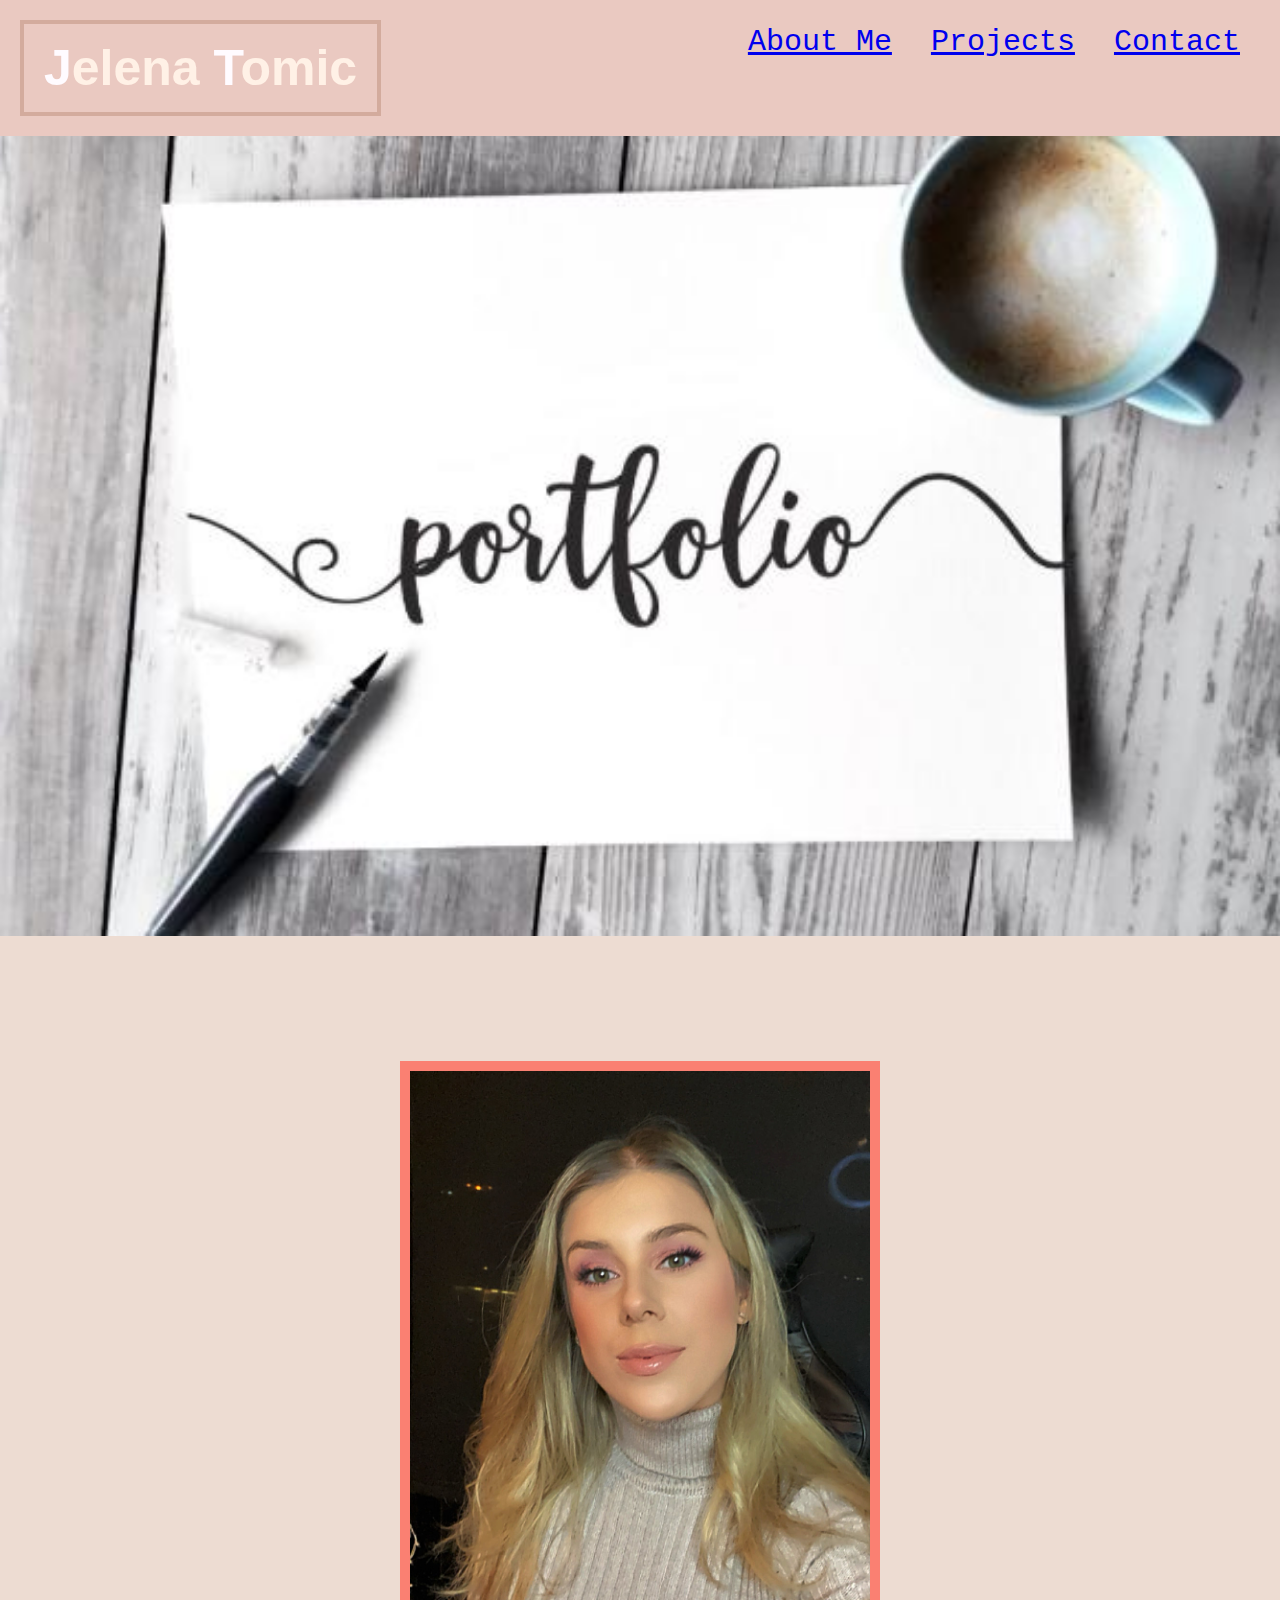
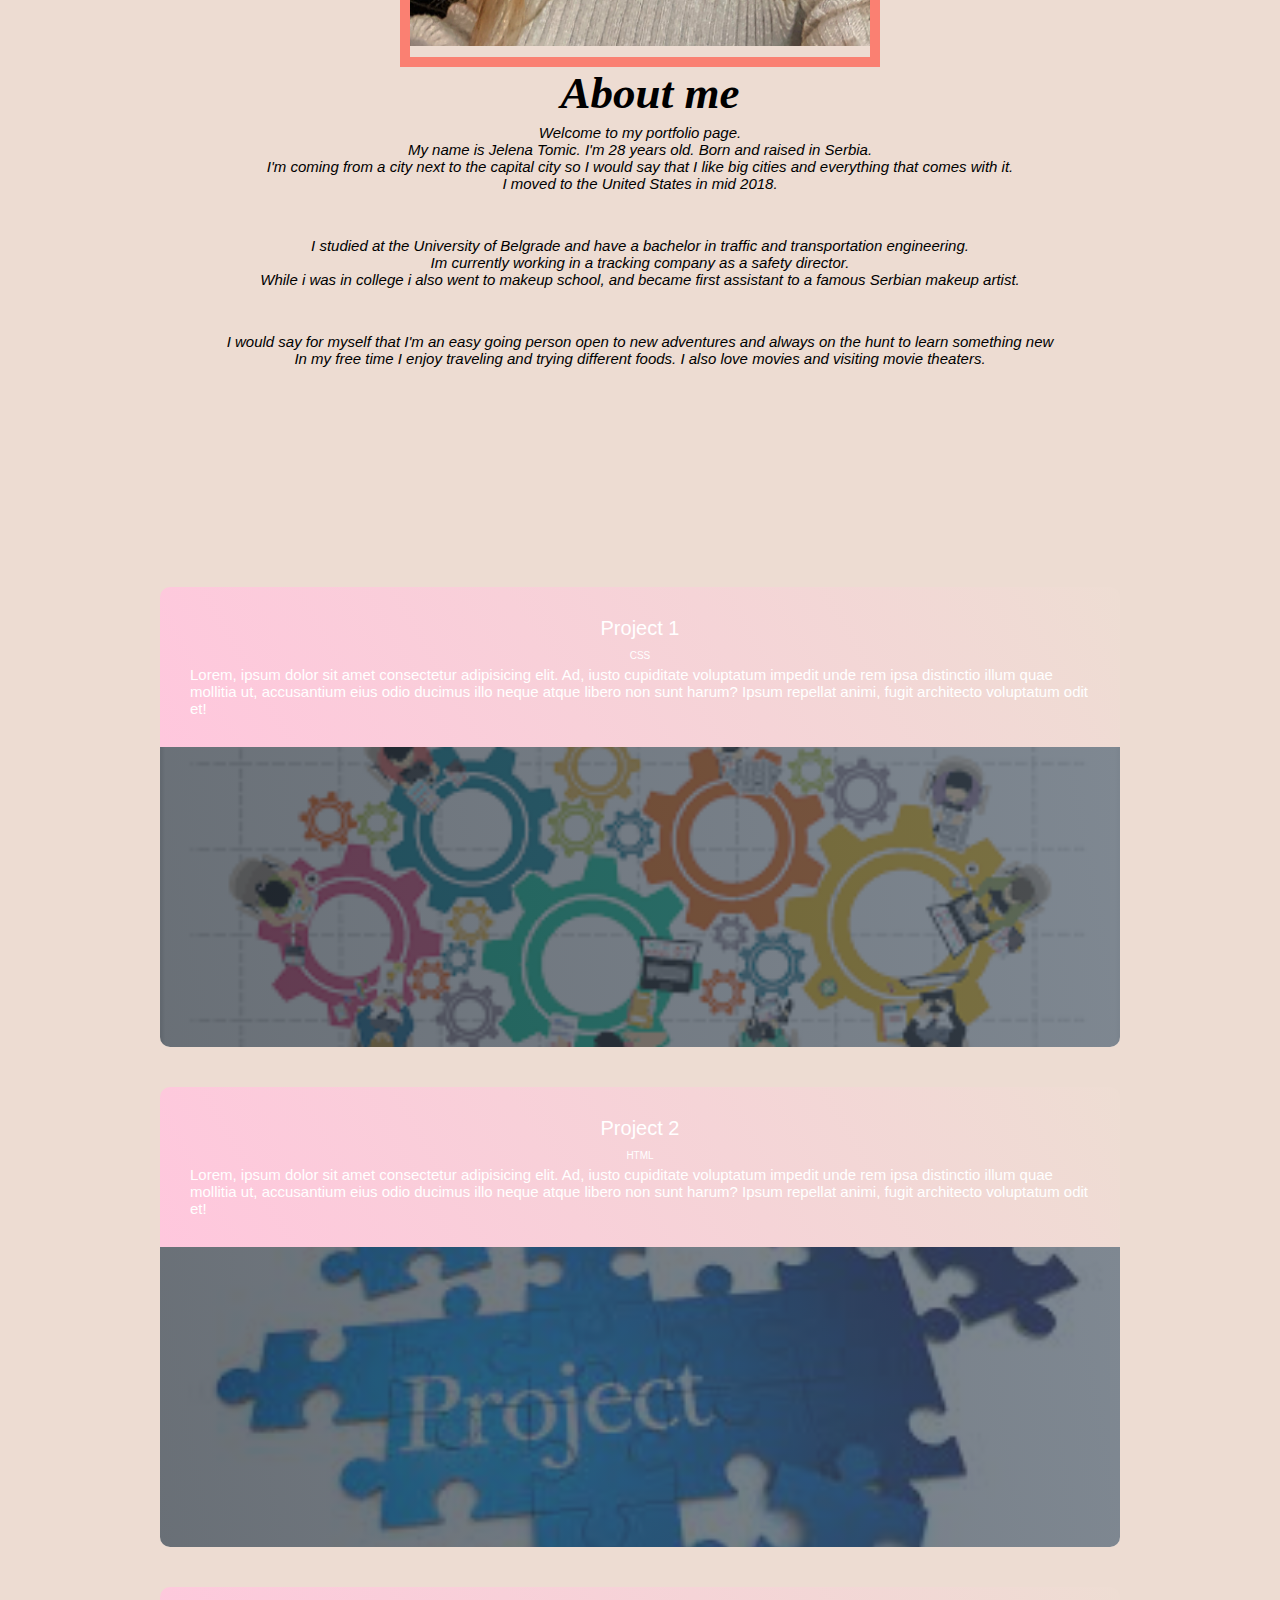
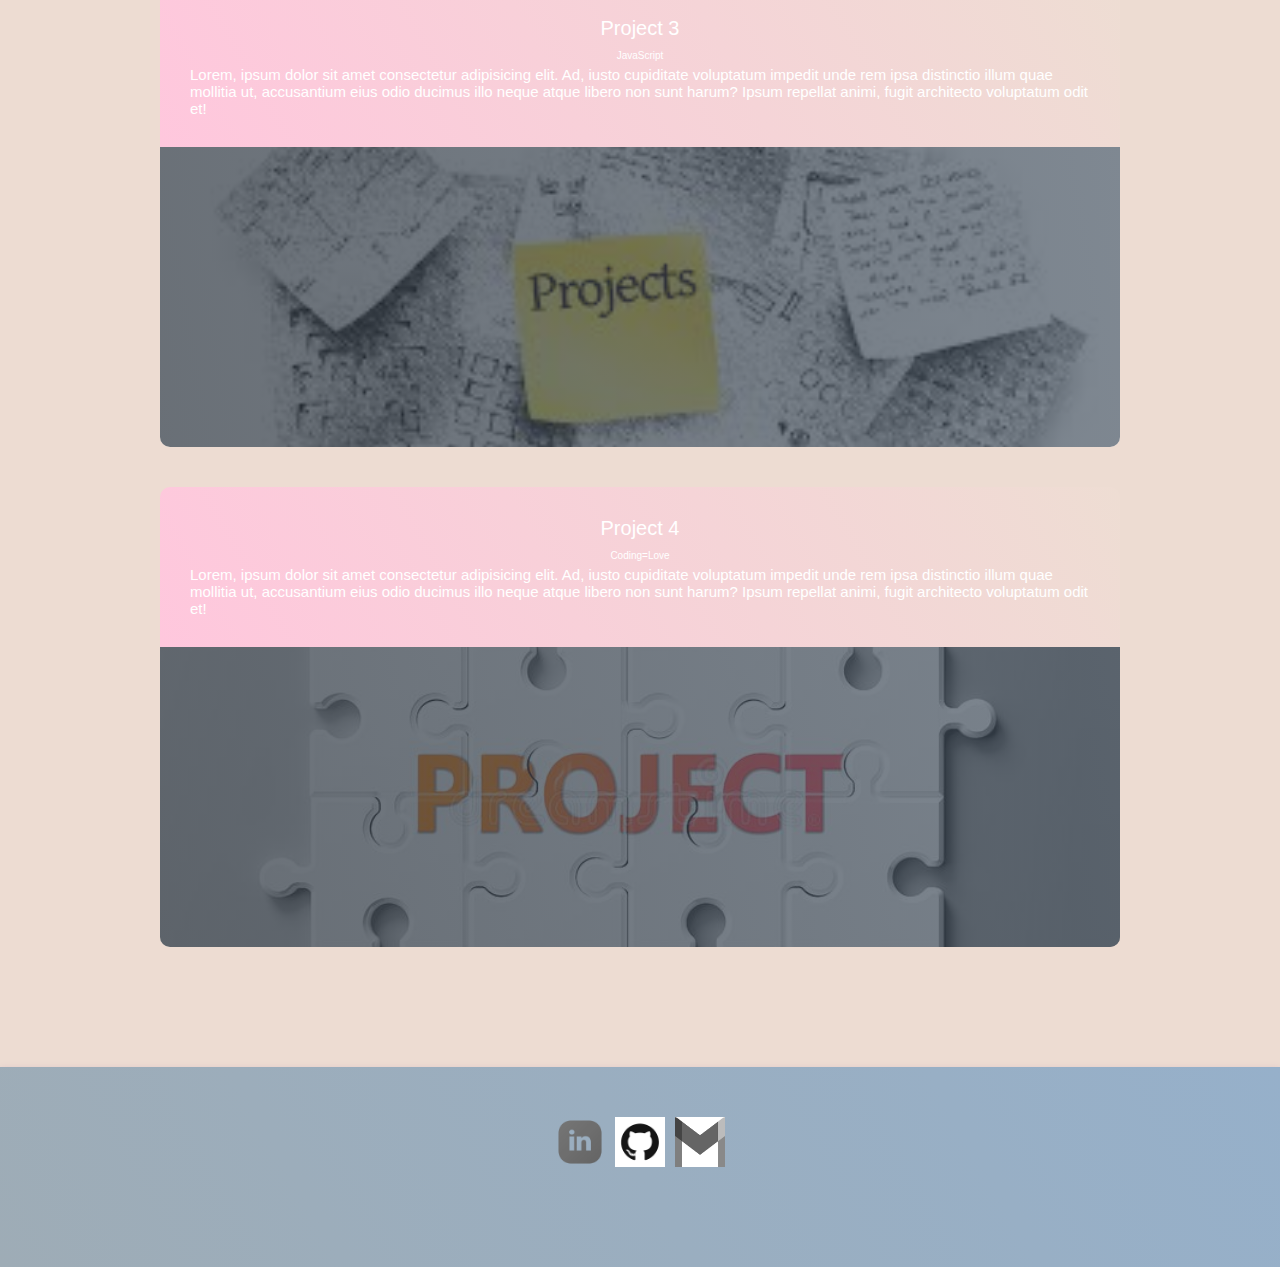
==== commit dd831435: "updated about me" ====
--- a/index.html
+++ b/index.html
@@ -36,32 +36,35 @@
   <!-- about me -->
   <section id="aboutme">
     <div>
-      <div id="aboutme-img">
-        <img src="./assets/img/aboutme.webp" alt="img">
-      </div>
+      <aside id="aboutme-img">
+        <img src="./assets/img/profilphoto.jpeg" alt="img">
+      </aside>
     </div>
     <div>
       <h1 id=content>About me</h1>
-      <p>Lorem ipsum, dolor sit amet consectetur adipisicing elit. Asperiores, velit alias eius non illum beatae atque
-        repellat ratione qui veritatis repudiandae adipisci maiores. At inventore necessitatibus deserunt exercitationem
-        cumque earum omnis ipsum rem accusantium quis, quas quia, accusamus provident suscipit magni! Expedita sint ad
-        dolore, commodi labore nihil velit earum ducimus nulla quae nostrum fugit aut, deserunt reprehenderit libero
-        enim!
+      <p>Welcome to my portfolio page.
+        <br>
+        My name is Jelena Tomic. I'm 28 years old. Born and raised in Serbia.
+       <br>
+        I'm coming from a city next to the capital city so I would say that I like big cities and everything that comes with it.
+        <br>
+        I moved to the United States in mid 2018. 
+      
 
       </p>
-      <p>Lorem ipsum, dolor sit amet consectetur adipisicing elit. Asperiores, velit alias eius non illum beatae atque
-        repellat ratione qui veritatis repudiandae adipisci maiores. At inventore necessitatibus deserunt exercitationem
-        cumque earum omnis ipsum rem accusantium quis, quas quia, accusamus provident suscipit magni! Expedita sint ad
-        dolore, commodi labore nihil velit earum ducimus nulla quae nostrum fugit aut, deserunt reprehenderit libero
-        enim!
-
+      <br>
+      <p>I studied at the University of Belgrade and have a bachelor in traffic and transportation engineering.
+       <br>
+        Im currently working in a tracking company as a safety director. 
+        <br>
+        While i was in college i also went to makeup school, 
+        and became first assistant to a famous Serbian makeup artist.
       </p>
-      <p>Lorem ipsum, dolor sit amet consectetur adipisicing elit. Asperiores, velit alias eius non illum beatae atque
-        repellat ratione qui veritatis repudiandae adipisci maiores. At inventore necessitatibus deserunt exercitationem
-        cumque earum omnis ipsum rem accusantium quis, quas quia, accusamus provident suscipit magni! Expedita sint ad
-        dolore, commodi labore nihil velit earum ducimus nulla quae nostrum fugit aut, deserunt reprehenderit libero
-        enim!
-
+      <br>
+      <p>I would say for myself that I'm an easy going person open to new adventures and always on the hunt to learn something new
+        <br>
+        In my free time I enjoy traveling and trying different foods. I also love movies
+        and visiting movie theaters.
       </p>
     </div>
   </section>
--- a/assets/style.css
+++ b/assets/style.css
@@ -132,20 +132,24 @@
 	max-width: 1000px;
 	margin: 0 auto;
 	padding: 100px 20px;
+	font-family:'Courier New', Courier, monospace;
+	font-size: 35px;
+	font-style: oblique;
+	
 }
 
 #aboutme #content {
-	width: 75%;
+	width: 85%;
 	display: inline-block;
 	margin-left: 20px;
-	font-size: 35px;
+	font-size: 45px;
 	font-family: fantasy;
 
 }
 
 #aboutme #aboutme-img {
-	height: 100%;
-	width: 100%;
+	height: 50%;
+	width: 50%;
 	position: left;
 	border: 10px solid salmon;
 
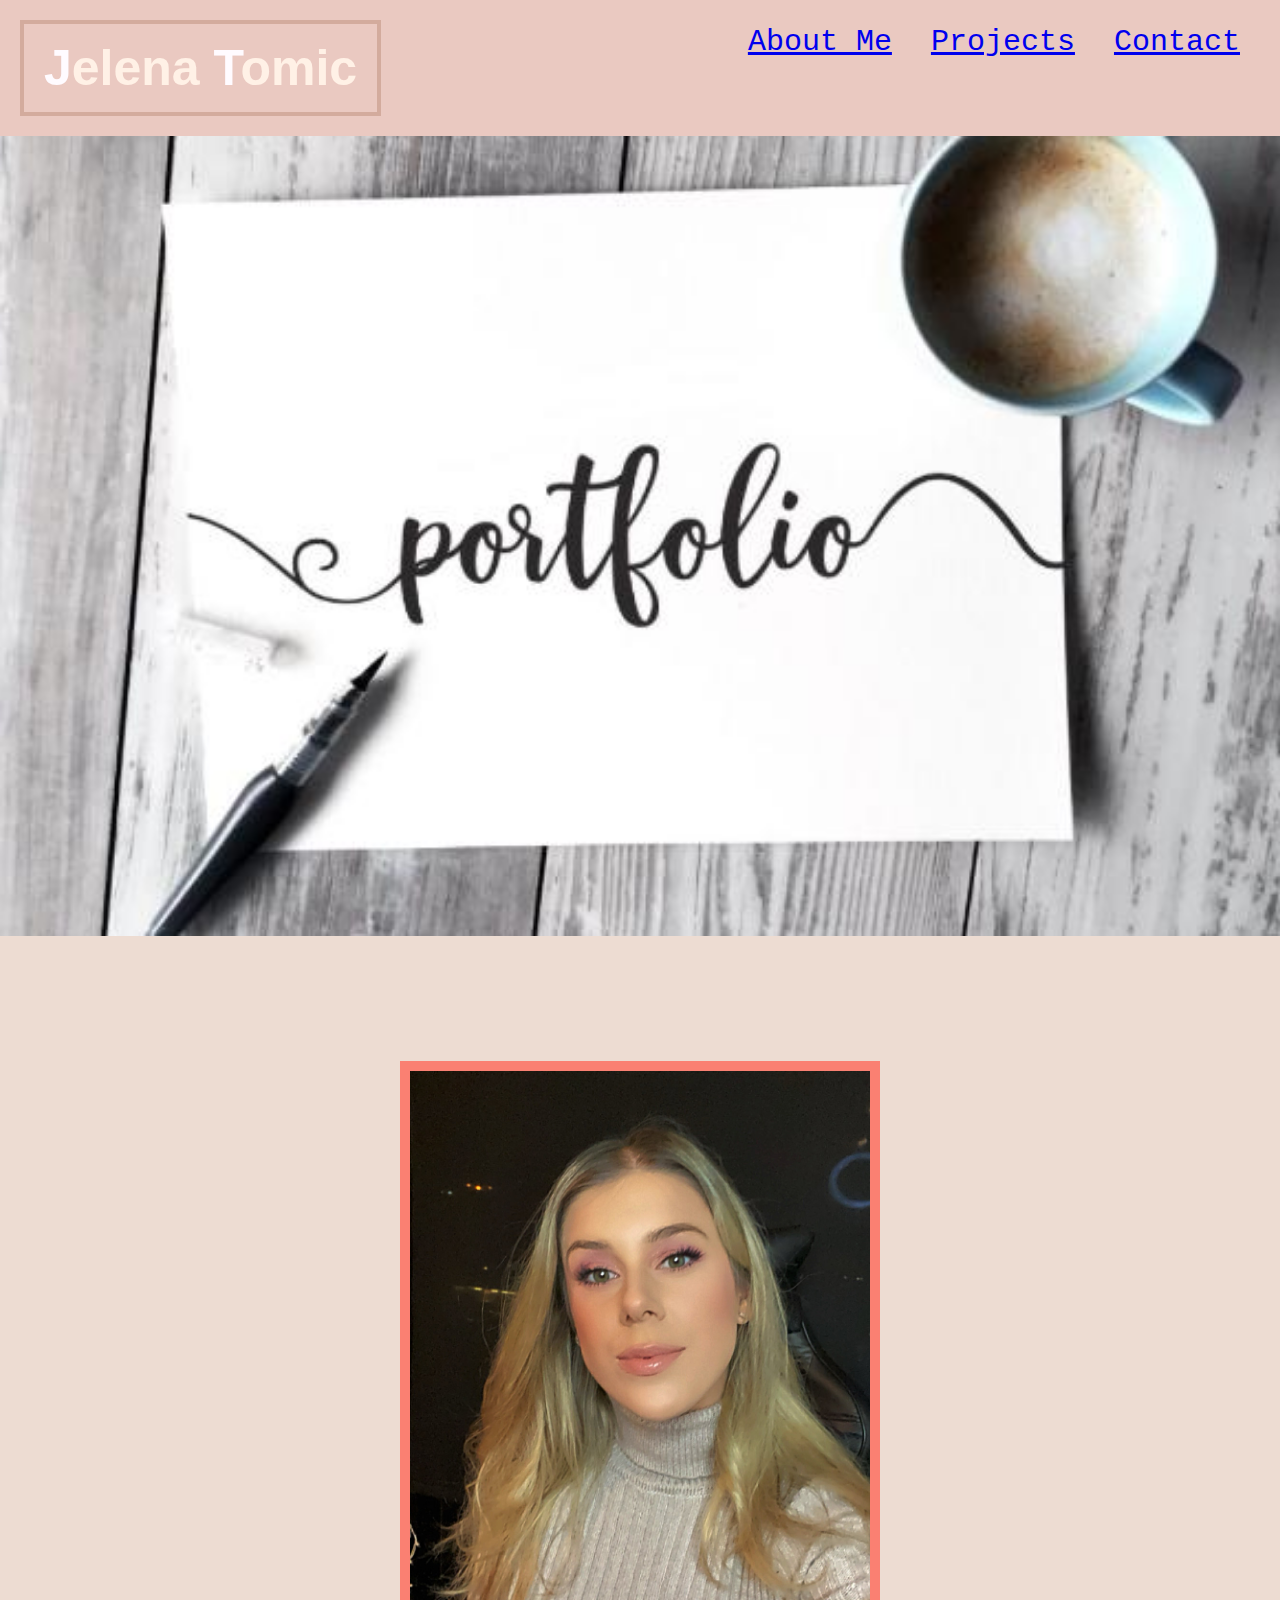
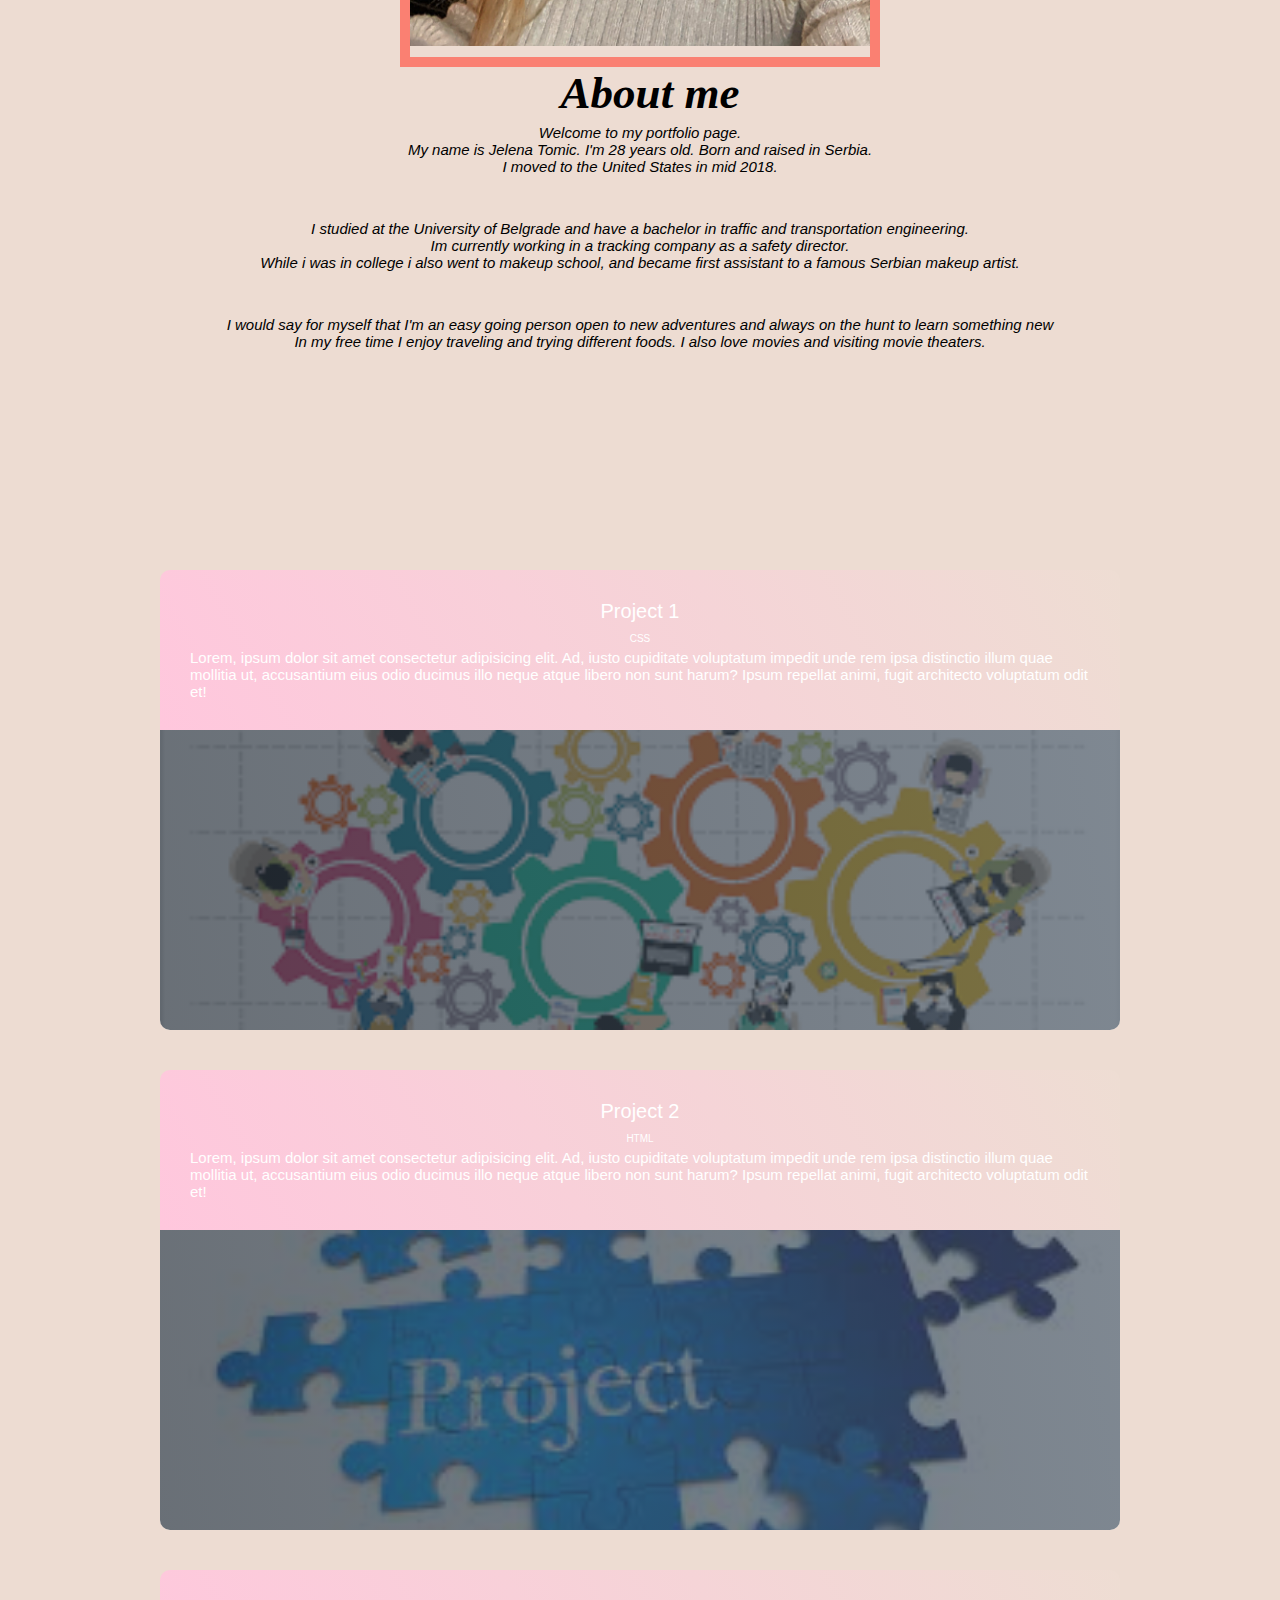
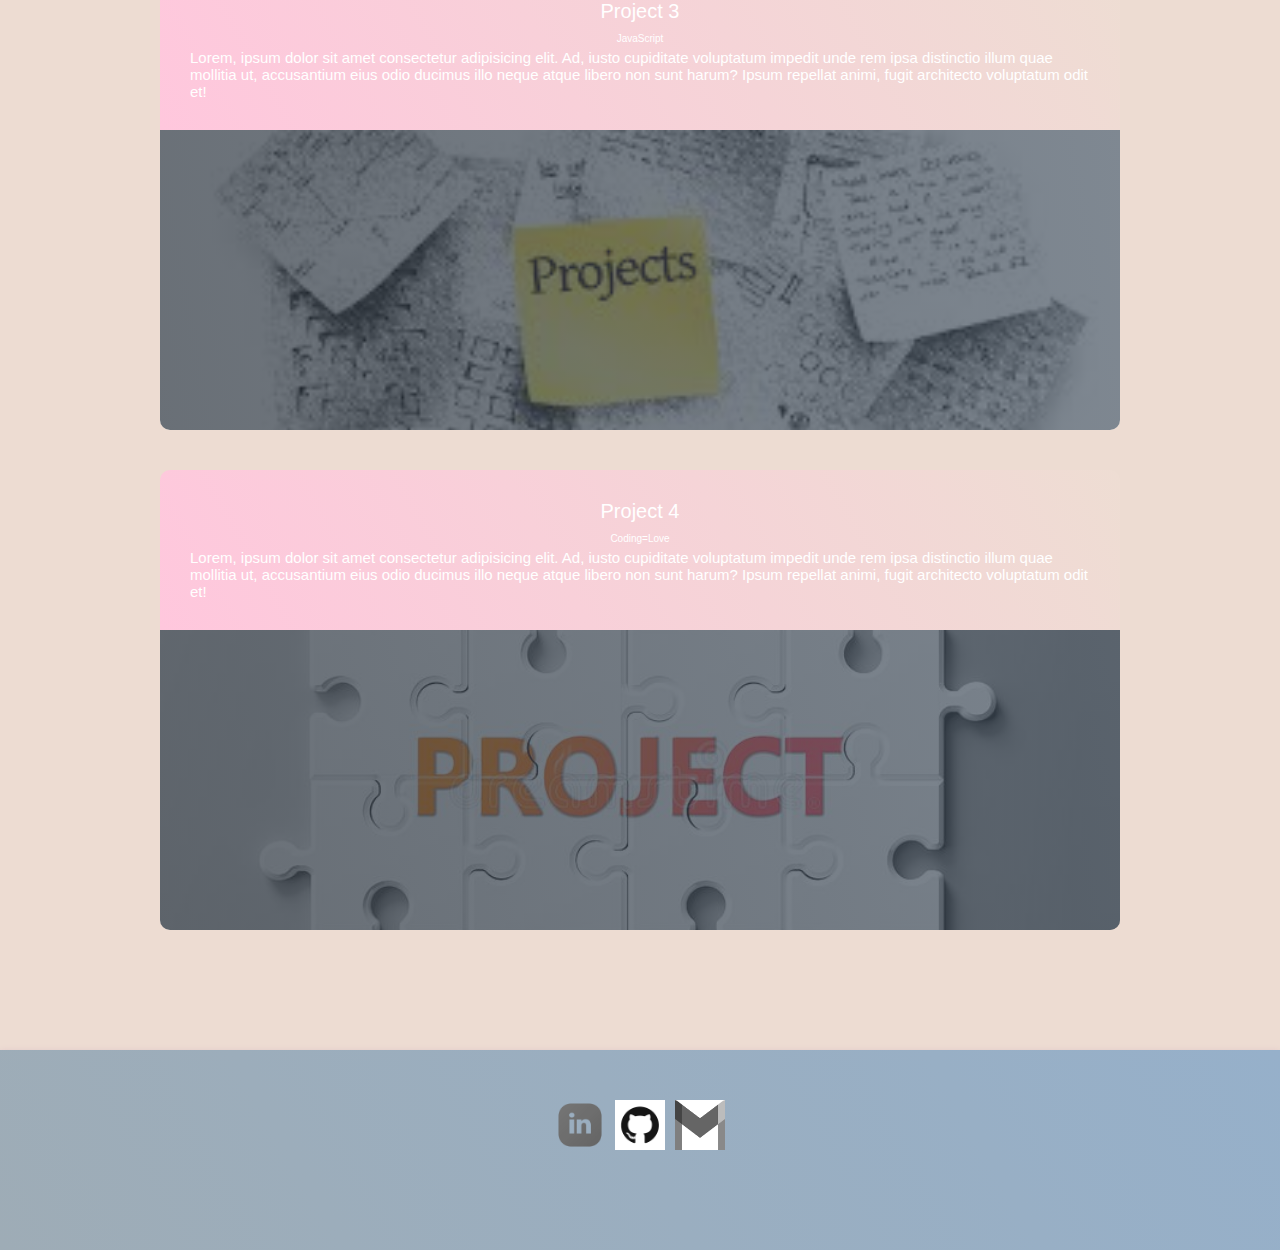
==== commit 1b8156a7: "update about me" ====
--- a/index.html
+++ b/index.html
@@ -45,8 +45,6 @@
       <p>Welcome to my portfolio page.
         <br>
         My name is Jelena Tomic. I'm 28 years old. Born and raised in Serbia.
-       <br>
-        I'm coming from a city next to the capital city so I would say that I like big cities and everything that comes with it.
         <br>
         I moved to the United States in mid 2018. 
       
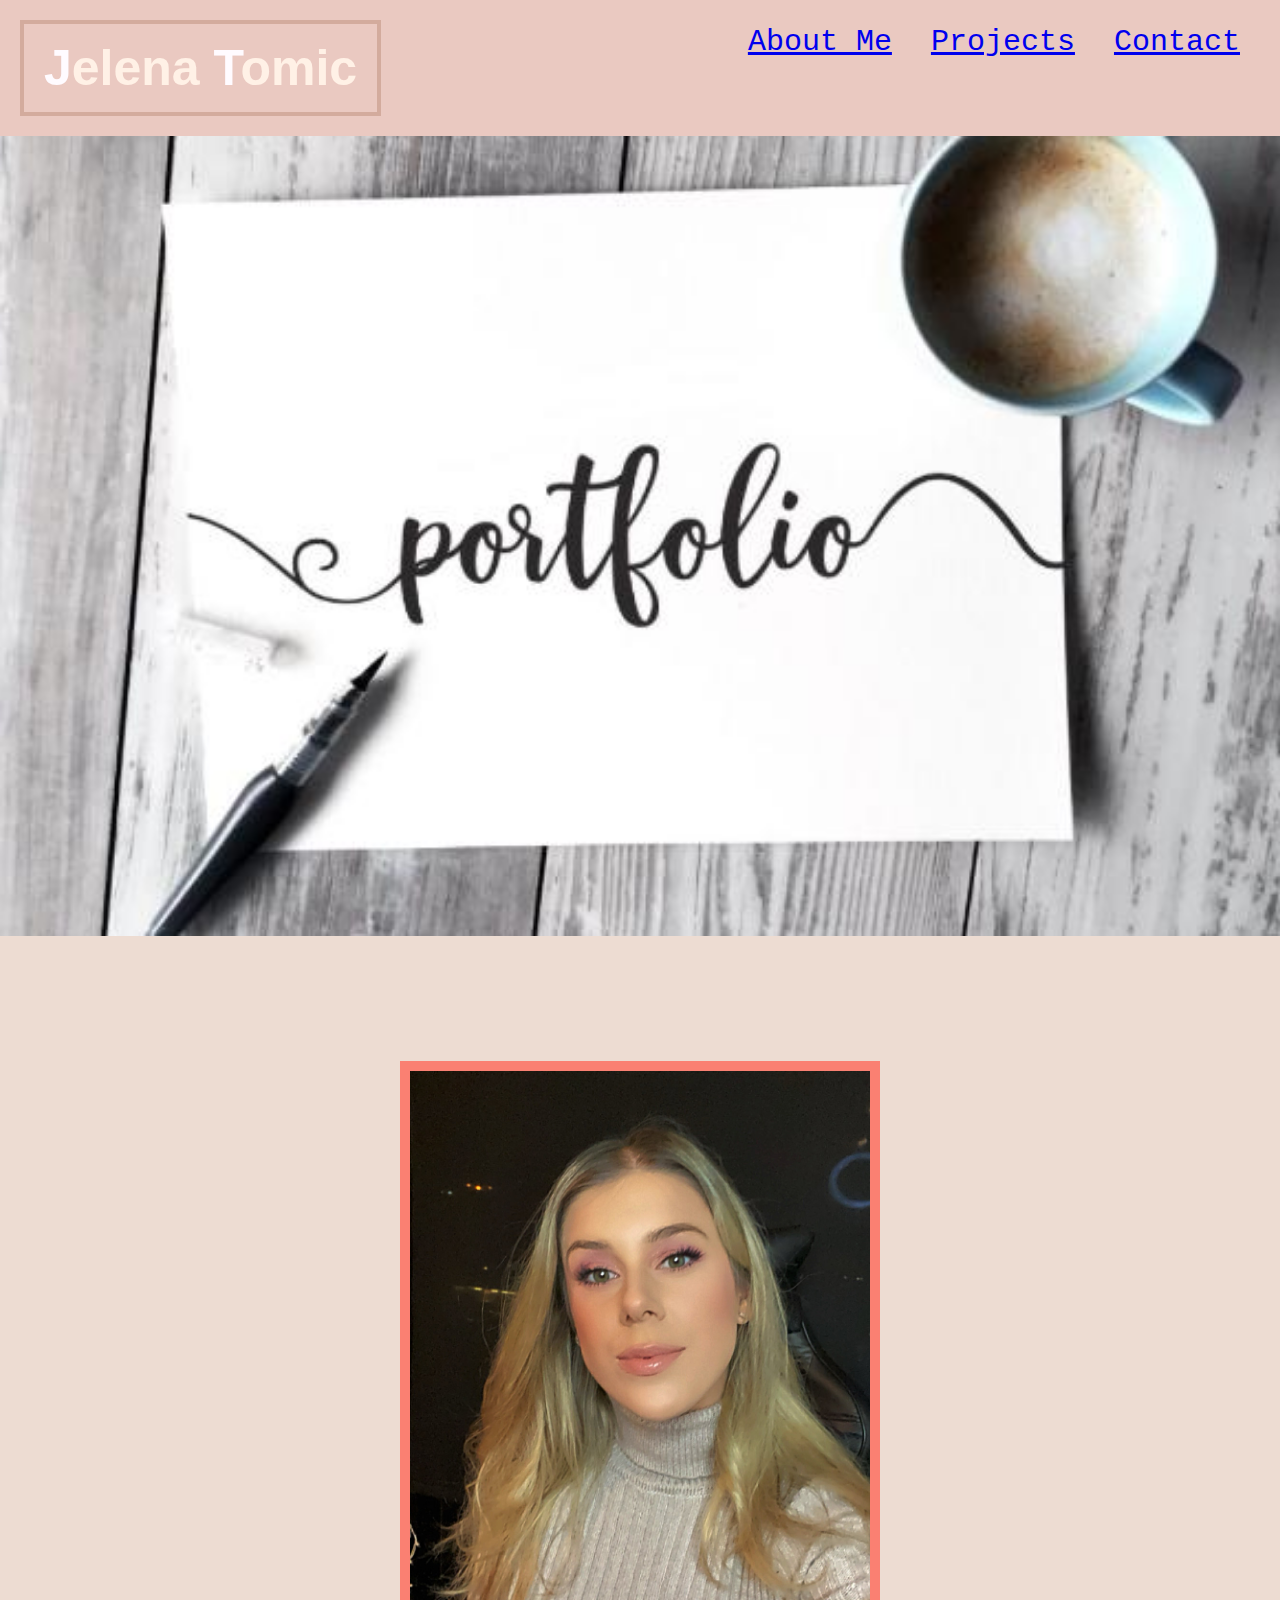
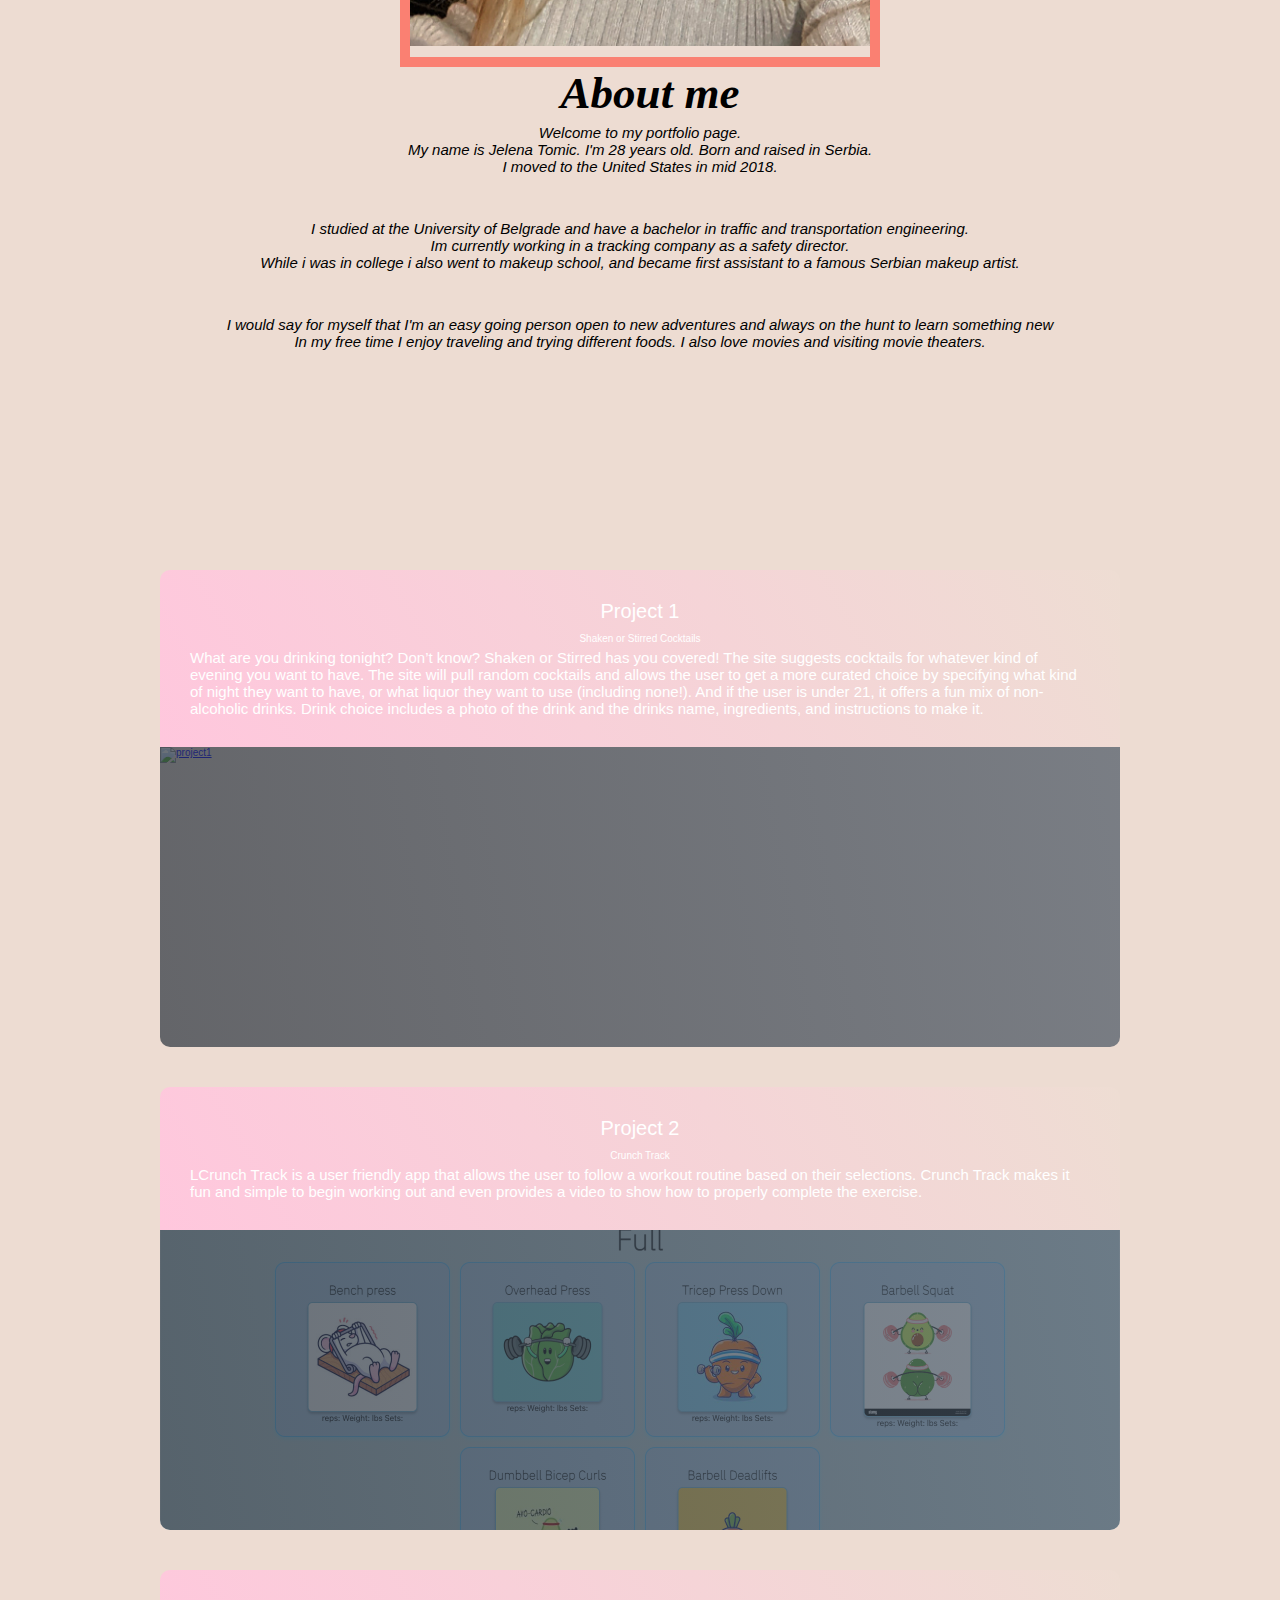
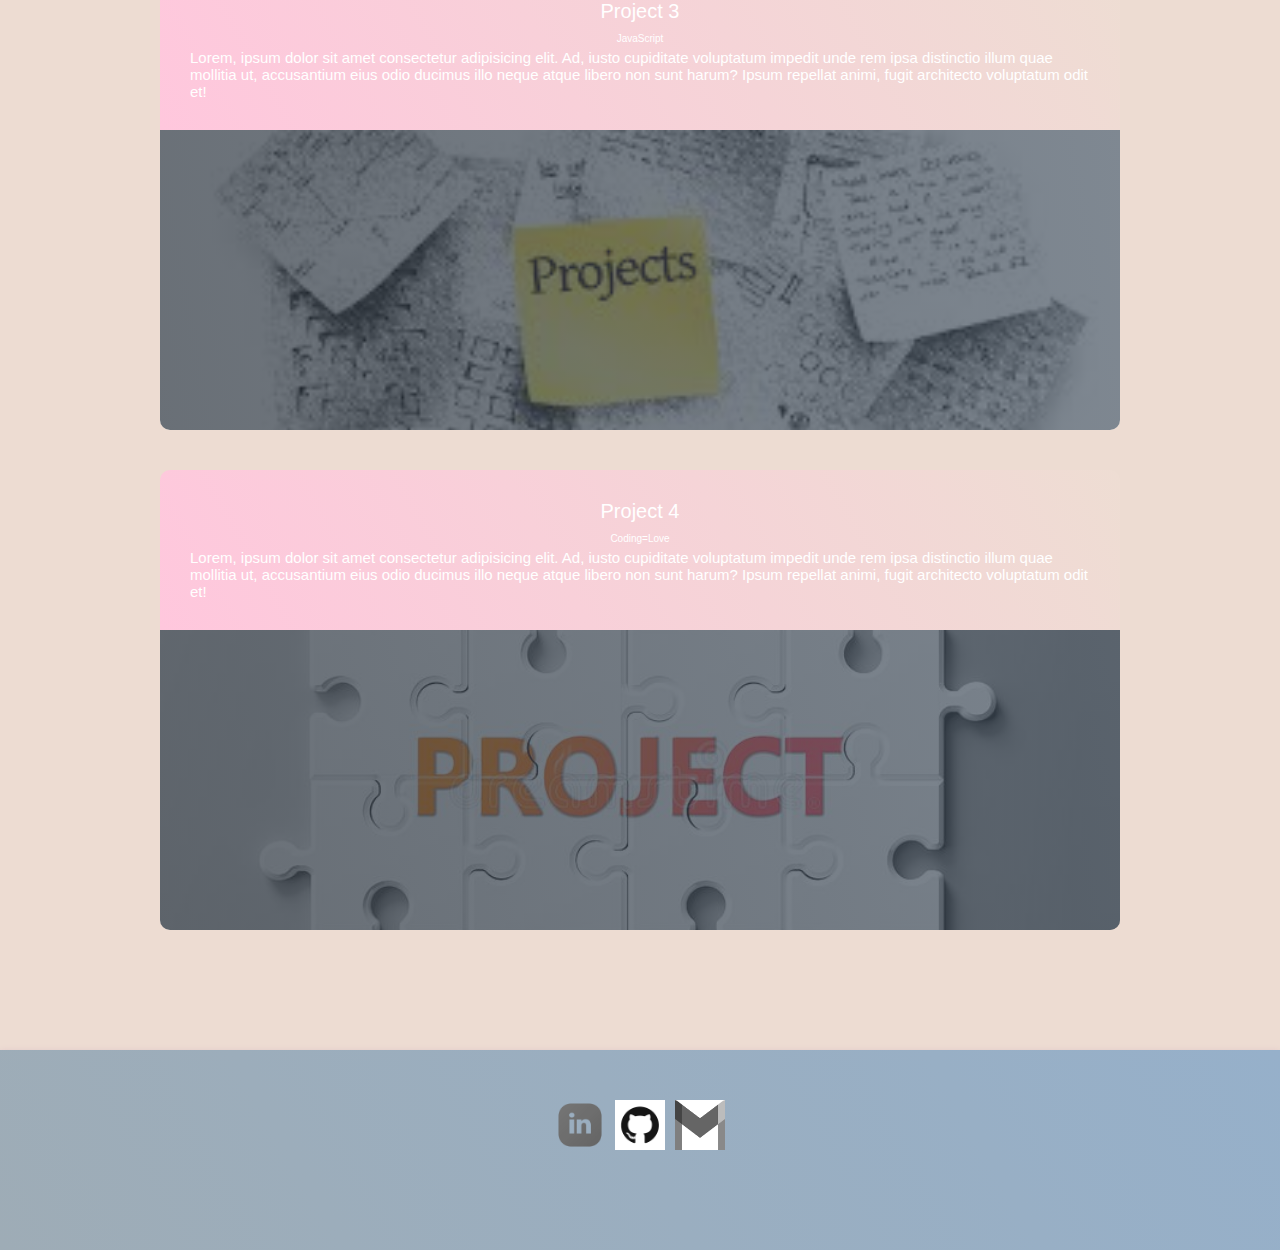
==== commit d3cc3f16: "Added project1 and project 2" ====
--- a/index.html
+++ b/index.html
@@ -74,27 +74,28 @@
         <div class="project-item">
           <article class="project-info">
             <h1>Project 1</h1>
-            <h2>CSS</h2>
-            <p>Lorem, ipsum dolor sit amet consectetur adipisicing elit. Ad, iusto cupiditate voluptatum impedit unde
-              rem ipsa distinctio illum quae mollitia ut, accusantium eius odio ducimus illo neque atque libero non sunt
-              harum? Ipsum repellat animi, fugit architecto voluptatum odit et!
+            <h2>Shaken or Stirred Cocktails</h2>
+            <p>What are you drinking tonight?
+               Don’t know? Shaken or Stirred has you covered! 
+               The site suggests cocktails for whatever kind of evening you want to have. 
+               The site will pull random cocktails and allows the user to get a more curated choice by specifying what kind of night they want to have, or what liquor they want to use (including none!). 
+               And if the user is under 21, it offers a fun mix of non-alcoholic drinks. Drink choice includes a photo of the drink and the drinks name, ingredients, and instructions to make it.
             </p>
           </article>
-          <a href="https://github.com/JelenaTomic" class="project-img" >
-            <img src="./assets/img/project1.png" alt="project1">
+          <a href="https://github.com/NWbootcamp/ShakenorStirred_Cocktails" class="project-img" >
+            <img src="./assets/img/landingSC.png" alt="project1">
           </a>
         </div>
         <div class="project-item">
           <article class="project-info">
             <h1>Project 2</h1>
-            <h2>HTML</h2>
-            <p>Lorem, ipsum dolor sit amet consectetur adipisicing elit. Ad, iusto cupiditate voluptatum impedit unde
-              rem ipsa distinctio illum quae mollitia ut, accusantium eius odio ducimus illo neque atque libero non sunt
-              harum? Ipsum repellat animi, fugit architecto voluptatum odit et!
+            <h2>Crunch Track</h2>
+            <p>LCrunch Track is a user friendly app that allows the user to follow a workout routine based on their selections. 
+              Crunch Track makes it fun and simple to begin working out and even provides a video to show how to properly complete the exercise.
             </p>
           </article>
-          <a href="https://github.com/JelenaTomic" class="project-img" >
-            <img src="./assets/img/project2.jpeg" alt="project2">
+          <a href="https://github.com/Crunch-Track-Team-5/CrunchTrack" class="project-img" >
+            <img src="./assets/img/pc4.png" alt="project2">
           </a>
         </div>
         <div class="project-item">
